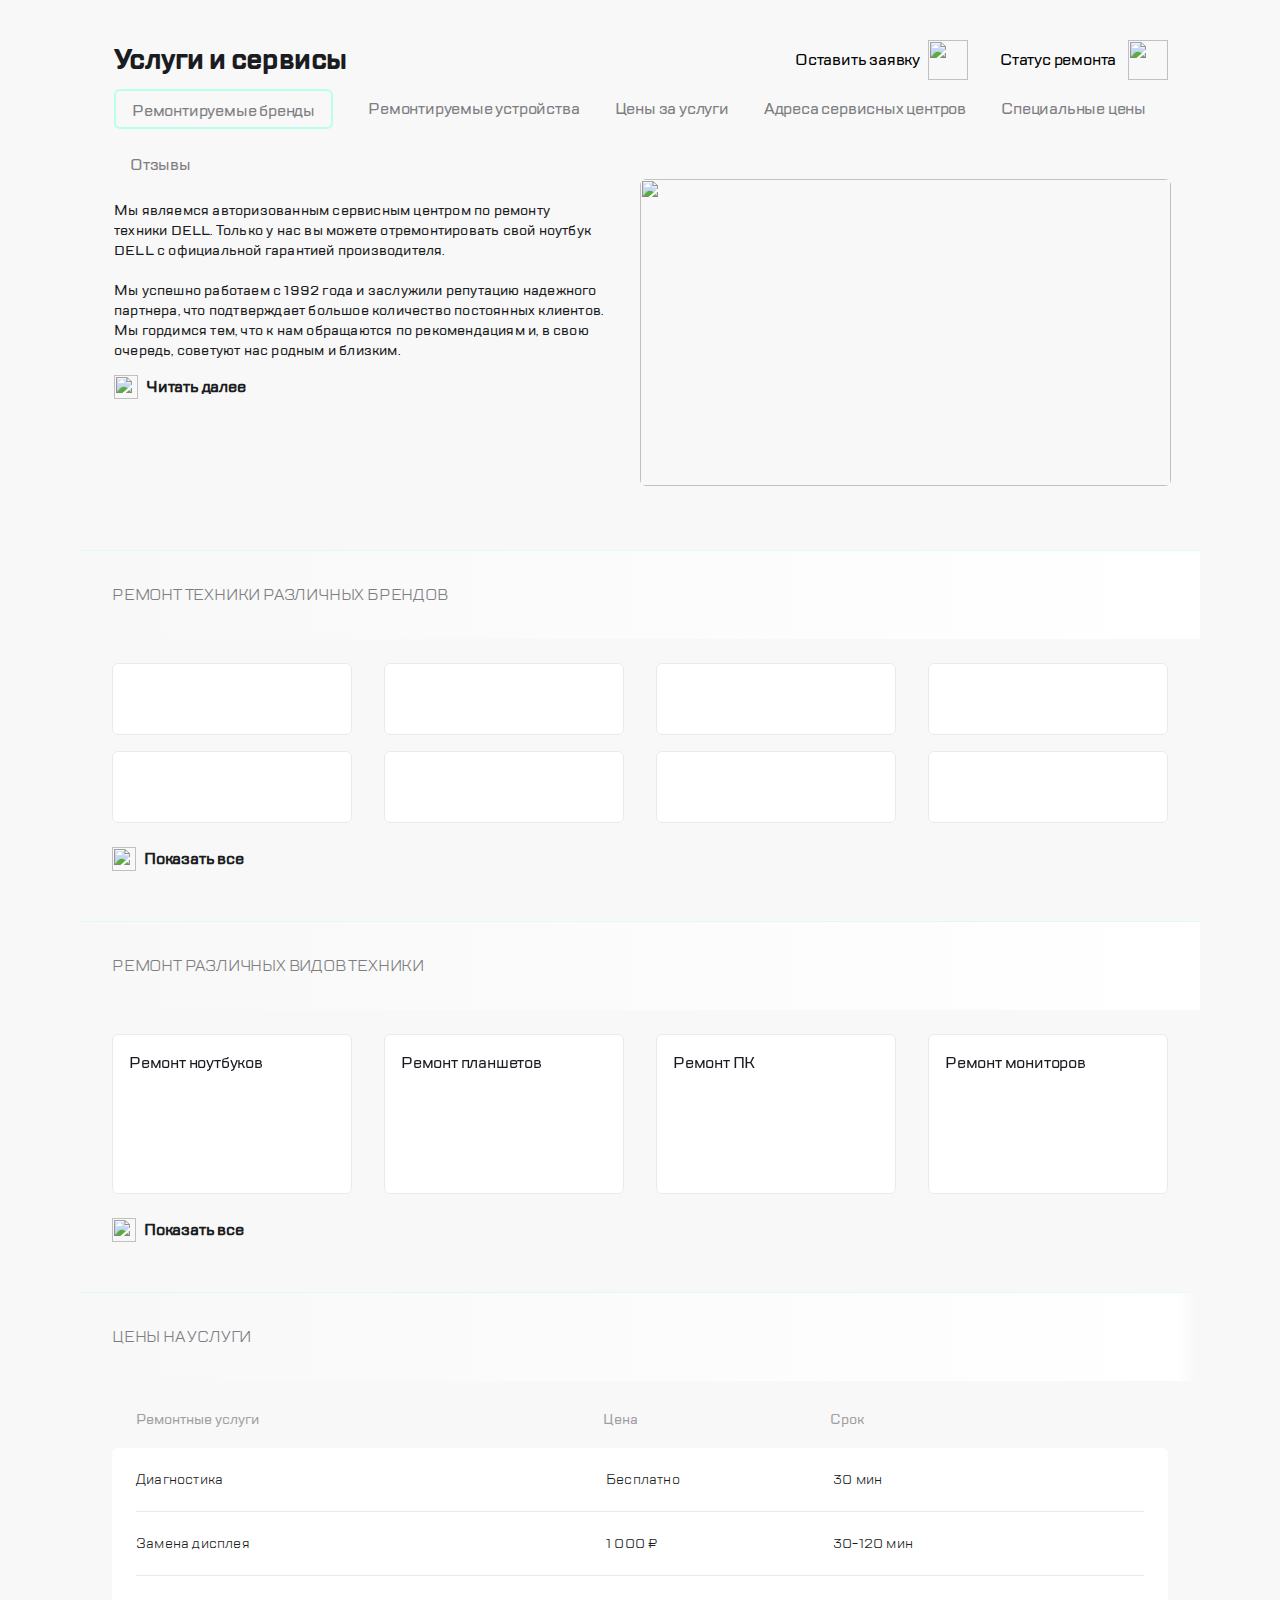
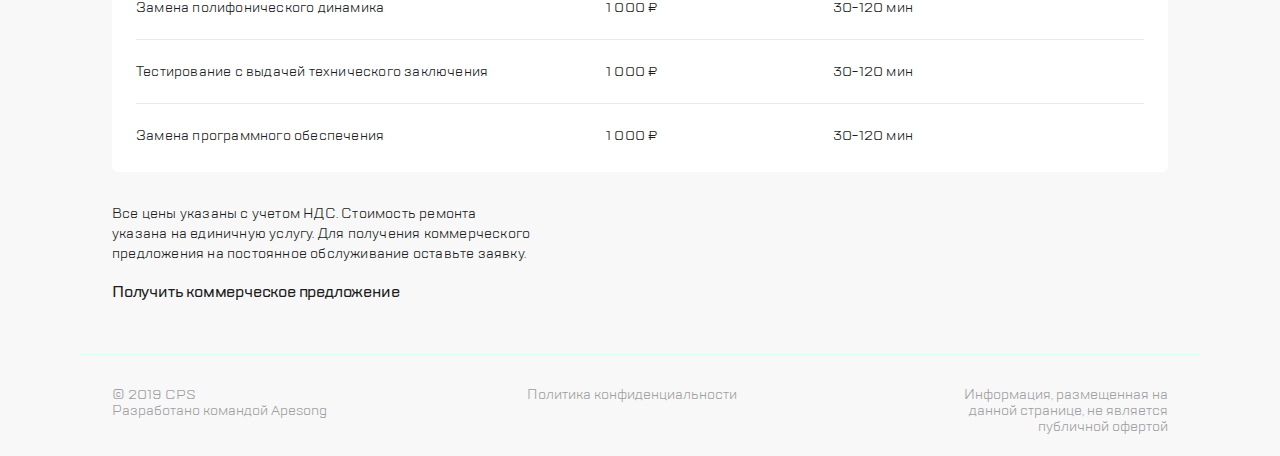
==== index.html @ 3046871a "Updates" ====
<!DOCTYPE html>
<html lang="en">
  <head>
    <meta charset="UTF-8">
    <meta name="viewport" content="width=device-width,user-scalable=no,initial-scale=1,maximum-scale=1,minimum-scale=1">
    <meta http-equiv="X-UA-Compatible" content="ie=edge">
    <link rel="stylesheet" href="https://cdn.jsdelivr.net/npm/swiper@9/swiper-bundle.min.css">
    <title>Webpack 4 Starter</title>
  <link href="style.css" rel="stylesheet"></head>
  <body>
    <div class="body__blur"></div>
    <header>
      <nav class="header__navigation">
        <div class="header__navigation-left">
          <img class="header__burger animation" src="../src/img/burger.svg" alt="" height="40" width="40">
          <img class="header__divider animation" src="../src/img/divider.svg" alt="" height="32" width="2">
          <img class="header__group animation" src="../src/img/group.svg" alt="" height="51" width="97">
        </div>
        <div class="header__navigation-right">
          <img class="header__phone animation" src="../src/img/phone.svg" alt="" height="40" width="40">
          <img class="header__chat animation" src="../src/img/chat.svg" alt="" height="40" width="40">
          <img class="header__contacts animation" src="../src/img/contacts.svg" alt="" height="40" width="40">
          <img class="header__divider animation" src="../src/img/divider.svg" alt="" height="32" width="2">
          <div class="header__application-button animation">
            <div class="header__application">Оставить заявку</div>
            <img class="header__repair animation" src="../src/img/repair.svg" alt="" height="40" width="40">
          </div>
          <div class="header__status-button animation">
            <div class="header__status">Статус ремонта</div>
            <img class="header__checkstatus animation" src="../src/img/checkstatus.svg" alt="" height="40" width="40">
          </div>
        </div>
      </nav>
    </header>
    <aside class="site-menu__left">
      <div class="site-menu__left-header">
        <img class="site-menu__left-cross animation" src="../src/img/cross.svg" alt="" height="40" width="40">
        <img class="site-menu__left-group animation" src="../src/img/group.svg" alt="" height="51" width="97">
        <img class="site-menu__left-search animation" src="../src/img/search.svg" alt="" height="40" width="40">
      </div>
      <img class="site-menu__left-highlight animation" src="../src/img/highlight.svg" alt="" height="40" width="4">
      <ul class="list">
        <li class="list__element animation">Ремонт техники</li>
        <li class="list__element animation">Услуги и сервисы</li>
        <li class="list__element animation">Корпоративным клиентам</li>
        <li class="list__element animation">Продавцам техники</li>
        <li class="list__element animation">Партнерам</li>
        <li class="list__element animation">Производителям</li>
        <li class="list__element animation">Наши сервисные центры</li>
        <li class="list__element animation">Контакты</li>
      </ul>
      <section class="site-footer__left">
        <div class="site-footer__left-bottoms">
          <img class="site-footer__left-phone animation" src="../src/img/phone.svg" alt="" height="40" width="40">
          <img class="site-footer__left-chat animation" src="../src/img/chat.svg" alt="" height="40" width="40">
          <img class="site-footer__left-contacts animation" src="../src/img/contacts.svg" alt="" height="40" width="40">
        </div>
        <p class="site-footer__left-mail animation">mail@cps.com</p>
        <p class="site-footer__left-number animation">8 800 890 8900</p>
        <div class="site-footer__left-language">
          <p class="site-footer__left-language-ru animation">RU</p>
          <p class="site-footer__left-language-en animation">EN</p>
          <p class="site-footer__left-language-ch animation">CH</p>
        </div>
      </section>
    </aside>
    <aside class="feedback-menu">
      <img class="feedback-menu__cross animation" src="../src/img/cross.svg" alt="" height="40" width="40">
      <div class="feedback-menu-title">Обратная связь</div>
      <img class="feedback-menu__highlight animation" src="../src/img/highlight.svg" alt="" height="40" width="4">
      <div class="feedback-menu__field">
        <div class="field__text">Имя</div>
      </div>
      <div class="feedback-menu__field">
        <div class="field__text">Телефон</div>
      </div>
      <div class="feedback-menu__field">
        <div class="field__text">Электронная почта</div>
      </div>
      <div class="feedback-menu__field field__text-message">
        <div class="field__text">Сообщение</div>
      </div>
      <div class="feedback-menu-content">Нажимая “отправить”, вы даете согласие на
        <span>обработку персональных данных</span> и соглашаетесь с нашей
        <span>политикой конфиденциальности</span></div>
      <div class="feedback-menu__send"><img class="feedback-menu__buttom animation" src="../src/img/send.svg" alt="">
      </div>
    </aside>
    <aside class="call-menu">
      <img class="call-menu__cross animation" src="../src/img/cross.svg" alt="" height="40" width="40">
      <div class="call-menu-title">Заказать звонок</div>
      <img class="call-menu__highlight animation" src="../src/img/highlight.svg" alt="" height="40" width="4">
      <div class="call-menu__field">
        <div class="call__text">Телефон</div>
      </div>
      <div class="call-menu-content">Нажимая “отправить”, вы даете согласие на
        <span>обработку персональных данных</span> и соглашаетесь с нашей
        <span>политикой конфиденциальности</span></div>
      <div class="call-menu__send"><img class="call-menu__buttom animation" src="../src/img/send.svg" alt="">
      </div>
    </aside>
    <main class="main">
      <div class="main__divider"></div>
      <section class="main__title-container">
        <img class="main__highlight" src="../src/img/highlight.svg" alt="" height="40" width="4">
        <h1 class="main__title-text animation"> Услуги и сервисы </h1>
      </section>
      <nav class="main__navigation">
        <div class="navigation__element animation">Ремонтируемые бренды</div>
        <div class="navigation__element animation">Ремонтируемые устройства</div>
        <div class="navigation__element animation">Цены за услуги</div>
        <div class="navigation__element animation">Адреса сервисных центров</div>
        <div class="navigation__element animation">Специальные цены</div>
        <div class="navigation__element animation">Отзывы</div>
        <div class="navigation__element-gradient"></div>
      </nav>
      <section class="main__content">
        <p class="main__content-text">Мы являемся авторизованным сервисным центром по ремонту техники DELL.
          Только у нас вы можете отремонтировать свой ноутбук DELL с официальной
          гарантией производителя.
        </p>
        <p class="main__content-text">Мы успешно работаем с 1992 года и заслужили репутацию надежного
          партнера, что подтверждает большое количество постоянных клиентов. Мы
          гордимся тем, что к нам обращаются по рекомендациям и, в свою очередь,
          советуют нас родным и близким.
        </p>
      </section>
      <div class="main__content-button animation">
        <img class="button__image" src="../src/img/expand.svg" alt="" height="24" width="24">
        <div class="button__text">Читать далее</div>
      </div>

      <img class="main__image" src="../src/img/logo.jpg" alt="" width="320" height="176">
      <div class="main__divider-brand"></div>
      <div class="main__brand-text">РЕМОНТ ТЕХНИКИ РАЗЛИЧНЫХ БРЕНДОВ</div>
      <div class="swiper-brand swiper">
        <div class="main__brand-card swiper-wrapper">
          <div class="brand__card swiper-slide">
            <img class="brand__card-logo" src="../src/img/lenovo.svg" alt="">
            <img class="brand__card-go" src="../src/img/go.svg" alt="">
          </div>
          <div class="brand__card swiper-slide">
            <img class="brand__card-logo" src="../src/img/samsung.svg" alt="">
            <img class="brand__card-go" src="../src/img/go.svg" alt="">
          </div>
          <div class="brand__card swiper-slide">
            <img class="brand__card-logo" src="../src/img/apple.svg" alt="">
            <img class="brand__card-go" src="../src/img/go.svg" alt="">
          </div>
          <div class="brand__card swiper-slide">
            <img class="brand__card-logo" src="../src/img/sonic.svg" alt="">
            <img class="brand__card-go" src="../src/img/go.svg" alt="">
          </div>
          <div class="brand__card swiper-slide">
            <img class="brand__card-logo" src="../src/img/bosch.svg" alt="">
            <img class="brand__card-go" src="../src/img/go.svg" alt="">
          </div>
          <div class="brand__card swiper-slide">
            <img class="brand__card-logo" src="../src/img/hp.svg" alt="">
            <img class="brand__card-go" src="../src/img/go.svg" alt="">
          </div>
          <div class="brand-card__block">
            <div class="brand__card">
              <img class="brand__card-logo" src="../src/img/acer.svg" alt="">
              <img class="brand__card-go" src="../src/img/go.svg" alt="">
            </div>
            <div class="brand__card">
              <img class="brand__card-logo" src="../src/img/sony.svg" alt="">
              <img class="brand__card-go" src="../src/img/go.svg" alt="">
            </div>
          </div>
        </div>
        <div class="swiper-pagination"></div>
        <div class="brand__card-gradient"></div>
      </div>
      <div class="brand__content-button animation">
        <img class="brand-card__image" src="../src/img/expand.svg" alt="" height="24" width="24">
        <div class="brand-card__text">Показать все</div>
      </div>
      <div class="main__divider-technique"></div>
      <div class="main__technique-text">РЕМОНТ РАЗЛИЧНЫХ ВИДОВ ТЕХНИКИ</div>
      <div class="tech-swiper">
        <div class="main__technique-card swiper-wrapper">
          <div class="technique__card swiper-slide">
            <div class="technique__card-name">Ремонт ноутбуков</div>
            <img class="technique__card-go" src="../src/img/go.svg" alt="">
          </div>
          <div class="technique__card swiper-slide">
            <div class="technique__card-name">Ремонт планшетов</div>
            <img class="technique__card-go" src="../src/img/go.svg" alt="">
          </div>
          <div class="technique__card swiper-slide">
            <div class="technique__card-name">Ремонт ПК</div>
            <img class="technique__card-go" src="../src/img/go.svg" alt="">
          </div>
          <div class="technique__card technique-card__block swiper-slide">
            <div class="technique__card-name">Ремонт мониторов</div>
            <img class="technique__card-go" src="../src/img/go.svg" alt="">
          </div>
        </div>
        <div class="swiper-pagination"></div>
        <div class="technique__card-gradient"></div>
      </div>
      <div class="technique__content-button animation">
        <img class="technique-card__image" src="../src/img/expand.svg" alt="" height="24" width="24">
        <div class="technique-card__text">Показать все</div>
      </div>
      <div class="main__divider-price"></div>
      <div class="main__price-text">ЦЕНЫ НА УСЛУГИ</div>
      <div class="price-swiper">
        <div class="main__price-swiper swiper-wrapper">
          <div class="main__price-card swiper-slide">
            <div class="price__card-title">Ремонтные услуги</div>
            <div class="price__card-text">Диагностика</div>
            <div class="price__card-title">Цена</div>
            <div class="price__card-text">Бесплатно</div>
            <div class="price__card-title">Срок</div>
            <div class="price__card-text">30 мин</div>
            <img class="price__card-order animation" src="../src/img/order.svg" alt="">
          </div>
          <div class="main__price-card swiper-slide">
            <div class="price__card-title">Ремонтные услуги</div>
            <div class="price__card-text">Замена дисплея</div>
            <div class="price__card-title">Цена</div>
            <div class="price__card-text">1 000 ₽</div>
            <div class="price__card-title">Срок</div>
            <div class="price__card-text">30-120 мин</div>
            <img class="price__card-order animation" src="../src/img/order.svg" alt="">
          </div>
          <div class="main__price-card swiper-slide">
            <div class="price__card-title">Ремонтные услуги</div>
            <div class="price__card-text">Замена полифонического динамика</div>
            <div class="price__card-title">Цена</div>
            <div class="price__card-text">Бесплатно</div>
            <div class="price__card-title">Срок</div>
            <div class="price__card-text">30 мин</div>
            <img class="price__card-order animation" src="../src/img/order.svg" alt="">
          </div>
          <div class="main__price-card swiper-slide">
            <div class="price__card-title">Ремонтные услуги</div>
            <div class="price__card-text">Тестирование с выдачей технического заключения</div>
            <div class="price__card-title">Цена</div>
            <div class="price__card-text">Бесплатно</div>
            <div class="price__card-title">Срок</div>
            <div class="price__card-text">30 мин</div>
            <img class="price__card-order animation" src="../src/img/order.svg" alt="">
          </div>
          <div class="main__price-card swiper-slide">
            <div class="price__card-title">Ремонтные услуги</div>
            <div class="price__card-text">Замена программного обеспечения</div>
            <div class="price__card-title">Цена</div>
            <div class="price__card-text">Бесплатно</div>
            <div class="price__card-title">Срок</div>
            <div class="price__card-text">30 мин</div>
            <img class="price__card-order animation" src="../src/img/order.svg" alt="">
          </div>
        </div>
        <div class="swiper-pagination"></div>
        <div class="main__price-gradient"></div>
      </div>
      <div class="main__price">
        <div class="price__title">
          <div class="price__title-content">Ремонтные услуги</div>
          <div class="price__title-content">Цена</div>
          <div class="price__title-content">Срок</div>
        </div>
        <div class="price__list">
          <div class="price__list-content">
            <div class="price__list-text">Диагностика</div>
            <div class="price__list-text">Бесплатно</div>
            <div class="price__list-text">30 мин</div>
            <img class="price__list-order animation" src="../src/img/order.svg" alt="">
          </div>
          <div class="price__list-content">
            <div class="price__list-text">Замена дисплея</div>
            <div class="price__list-text">1 000 ₽</div>
            <div class="price__list-text">30-120 мин</div>
            <img class="price__list-order animation" src="../src/img/order.svg" alt="">
          </div>
          <div class="price__list-content">
            <div class="price__list-text">Замена полифонического динамика</div>
            <div class="price__list-text">1 000 ₽</div>
            <div class="price__list-text">30-120 мин</div>
            <img class="price__list-order animation" src="../src/img/order.svg" alt="">
          </div>
          <div class="price__list-content">
            <div class="price__list-text">Тестирование с выдачей технического заключения</div>
            <div class="price__list-text">1 000 ₽</div>
            <div class="price__list-text">30-120 мин</div>
            <img class="price__list-order animation" src="../src/img/order.svg" alt="">
          </div>
          <div class="price__list-content">
            <div class="price__list-text">Замена программного обеспечения</div>
            <div class="price__list-text">1 000 ₽</div>
            <div class="price__list-text">30-120 мин</div>
            <img class="price__list-order animation" src="../src/img/order.svg" alt="">
          </div>
        </div>
      </div>
      <p class="main__comment">Все цены указаны с учетом НДС. Стоимость ремонта указана на единичную
        услугу. Для получения коммерческого предложения на постоянное
        обслуживание оставьте заявку.
      </p>
      <div class="main__offer animation">
        <div class="main__offer-text">Получить коммерческое предложение<img class="main__offer-icon" src="../src/img/more.svg" alt=""></div>
      </div>
      <div class="footer__divider"></div>
      <div class="footer">
        <div class="footer__content">© 2019 CPS<br>
          Разработано командой Apesong</div>
        <div class="footer__content">Политика конфиденциальности</div>
        <div class="footer__content">Информация, размещенная на данной странице, не является публичной
          офертой</div>
      </div>
    </main>
  <script type="text/javascript" src="./js/bundle.js"></script></body>
</html>
---- style.css ----
@font-face {
  font-family: 'TT Lakes-Bold';
  src: url(./fonts/TTLakes-Bold.woff); }

@font-face {
  font-family: 'TT Lakes-Medium';
  src: url(./fonts/TTLakes-Medium.woff); }

@font-face {
  font-family: 'TT Lakes-Regular';
  src: url(./fonts/TTLakes-Regular.woff); }

*,
*::before,
*::after {
  box-sizing: border-box; }

ul[class],
ol[class] {
  padding: 0; }

body,
h1,
h2,
h3,
h4,
p,
ul[class],
ol[class],
li,
figure,
figcaption,
blockquote,
dl,
dd {
  margin: 0; }

body {
  width: 100%;
  max-width: 1440px;
  overflow-x: hidden; }

.body__blur {
  width: 100%;
  height: 100%;
  opacity: 0.96;
  background: #ffffff;
  mix-blend-mode: normal;
  z-index: 2;
  position: fixed;
  top: 0;
  left: 0;
  right: 0;
  bottom: 0;
  visibility: hidden; }

.animation {
  transition: 1s; }

.animation:hover {
  opacity: 0.6;
  cursor: pointer; }

.header__navigation {
  display: flex;
  align-items: center;
  justify-content: space-between;
  width: 100%;
  height: 88px;
  background-color: #ffffff; }

.header__navigation-left {
  display: flex;
  align-items: center; }

.header__navigation-right {
  display: flex;
  align-items: center; }

.header__burger {
  margin-left: 16px;
  margin-right: 16.73px; }

.header__divider:nth-child(2),
.header__phone,
.header__chat,
.header__contacts,
.header__application,
.header__status {
  display: none; }

.header__group {
  margin-right: 16.73px; }

.header__divider {
  margin-right: 20px; }

.header__repair {
  margin-right: 16px; }

.header__checkstatus {
  margin-right: 16px; }

.main {
  width: 100%;
  height: 100%;
  background-color: #f8f8f8;
  position: relative; }

.main__divider {
  height: 1px;
  width: 100%;
  background-color: #d9fff5;
  margin-bottom: 24px; }

.main__title-container {
  width: 304px;
  height: 40px;
  display: flex;
  justify-content: flex-start;
  align-items: center;
  margin-bottom: 24px; }

.main__highlight {
  margin-right: 12px; }

.main__title-text {
  width: 288px;
  height: 40px;
  font-family: 'TT Lakes-Bold', sans-serif;
  font-size: 28px;
  line-height: 40px;
  letter-spacing: -0.6px;
  color: #1b1c21;
  white-space: nowrap; }

.main__navigation {
  display: flex;
  overflow: hidden;
  align-items: center;
  padding-left: 16px; }

.navigation__element {
  background-color: #f8f8f8;
  white-space: nowrap;
  font-family: 'TT Lakes-Medium', sans-serif;
  font-size: 16px;
  line-height: 24px;
  letter-spacing: -0.2px;
  color: #7e7e82;
  margin-bottom: 24px;
  margin-right: 20px; }

.navigation__element:first-child {
  height: 40px;
  border: 2px solid #b8ffec;
  border-radius: 6px;
  padding: 8px 16px; }

.navigation__element-gradient {
  width: 24px;
  height: 40px;
  position: absolute;
  right: 0;
  background: linear-gradient(270deg, #f8f8f8 16.84%, rgba(248, 248, 248, 0.0001) 100%); }

.main__content {
  height: 90px;
  margin-left: 16px;
  margin-right: 16px;
  font-family: 'TT Lakes-Medium', sans-serif;
  font-size: 14px;
  line-height: 18px;
  letter-spacing: 0.2px;
  color: #1b1c21;
  margin-bottom: 16px;
  overflow: hidden; }

.main__content-more {
  height: auto; }

.main__content-text:first-child {
  margin-bottom: 20px; }

.main__content-button {
  display: flex;
  width: 132px;
  height: 24px;
  margin-left: 16px;
  margin-bottom: 16px; }

.button__image {
  margin-right: 8px; }

.button__text {
  width: 100px;
  height: 24px;
  font-family: 'TT Lakes-Medium', sans-serif;
  font-weight: 600;
  font-size: 16px;
  line-height: 24px;
  letter-spacing: -0.2px;
  color: #1b1c21;
  white-space: nowrap; }

.main__image {
  position: absolute; }

.main__comment {
  font-family: 'TT Lakes-Regular', sans-serif;
  font-size: 14px;
  line-height: 20px;
  letter-spacing: 0.2px;
  color: #1b1c21;
  margin: 0 16px 0 16px;
  padding-bottom: 16px; }

.main__offer {
  margin: 0 112px 40px 16px; }

.main__offer-text {
  font-family: 'TT Lakes-Medium', sans-serif;
  font-size: 16px;
  line-height: 24px;
  letter-spacing: -0.2px;
  color: #1b1c21; }

.main__offer-icon {
  position: absolute; }

.footer__divider {
  height: 1px;
  width: 100%;
  background: #d9fff5;
  margin-bottom: 16px; }

.footer__content {
  font-family: 'TT Lakes-Regular', sans-serif;
  font-size: 14px;
  line-height: 16px;
  text-align: center;
  color: #7e7e82;
  mix-blend-mode: normal;
  opacity: 0.72;
  margin-bottom: 16px; }

@media (min-width: 768px) {
  .header__burger {
    margin-left: 24px;
    margin-right: 20px; }
  .header__divider:nth-child(2) {
    display: block;
    margin-right: 20.73px; }
  .header__group {
    margin-right: 250.73px; }
  .header__phone,
  .header__chat {
    display: block;
    margin-right: 16px; }
  .header__contacts {
    display: block;
    margin-right: 20px; }
  .header__checkstatus {
    margin-right: 24px; }
  .main__highlight {
    margin-right: 20px; }
  .main__navigation {
    padding-left: 24px; }
  .navigation__element:nth-child(6) {
    padding-left: 16 px; }
  .main__content {
    height: 160px;
    margin: 0 420px 10px 24px;
    line-height: 20px; }
  .main__content-more {
    height: auto; }
  .main__content-button {
    margin-left: 25px;
    margin-bottom: 54px; }
  .main__image {
    width: 360px;
    height: 208px;
    right: 24px;
    top: 142px; }
  .main__comment {
    width: 421px;
    height: 60px;
    margin-left: 24px;
    margin-bottom: 16px; }
  .main__offer {
    margin-left: 24px;
    margin-bottom: 47px; }
  .footer__divider {
    margin-bottom: 32px; }
  .footer {
    display: flex;
    justify-content: space-between;
    padding: 0 24px 25px 24px; }
  .footer__content {
    margin-bottom: 0; }
  .footer__content:first-child {
    text-align: start; }
  .footer__content:last-child {
    text-align: end;
    width: 231px; } }

@media (min-width: 1120px) {
  body {
    width: 1120px;
    background-color: #f8f8f8;
    margin: 0 auto; }
  .header__navigation {
    width: 405px;
    height: 40px;
    margin: 40px 0 9px auto;
    background-color: #f8f8f8; }
  .header__navigation-left {
    display: none; }
  .header__navigation-right {
    justify-content: flex-end;
    height: 40px; }
  .header__phone,
  .header__chat,
  .header__contacts,
  .header__divider {
    display: none; }
  .header__application-button {
    display: flex;
    align-items: center; }
  .header__application {
    width: 125px;
    height: 24px;
    white-space: nowrap;
    font-family: 'TT Lakes-Medium', sans-serif;
    font-size: 16px;
    line-height: 24px;
    letter-spacing: -0.2px;
    margin-right: 8px;
    display: block; }
  .header__repair {
    margin-right: 32px; }
  .header__status-button {
    display: flex;
    align-items: center; }
  .header__status {
    display: block;
    width: 119px;
    height: 24px;
    white-space: nowrap;
    font-family: 'TT Lakes-Medium', sans-serif;
    font-size: 16px;
    line-height: 24px;
    letter-spacing: -0.2px;
    margin-right: 9px; }
  .header__checkstatus {
    margin-right: 32px; }
  .main__title-container {
    position: absolute;
    top: -70px; }
  .main__highlight {
    margin-top: 42px;
    margin-right: 30px; }
  .main__title-text {
    margin-top: 42px;
    margin-right: 450px; }
  .main {
    width: 100%;
    height: 450px; }
  .main__divider {
    display: none; }
  .navigation__element-gradient {
    display: none; }
  .main__navigation {
    flex-wrap: wrap;
    justify-content: space-between;
    padding-left: 34px;
    padding-right: 34px; }
  .navigation__element:nth-child(6) {
    margin-left: 16px; }
  .main__content {
    width: 490px;
    height: 160px;
    margin-bottom: 14px;
    margin-left: 34px; }
  .main__content-button {
    margin-left: 34px;
    margin-bottom: 151px; }
  .main__image {
    width: 531.35px;
    height: 307px;
    border-radius: 6px;
    left: 560px;
    top: 90px; }
  .main__comment {
    width: 421px;
    height: 60px; } }

.site-menu__left {
  visibility: hidden;
  width: 320px;
  height: 100%;
  background-color: #ffffff;
  z-index: 3;
  position: fixed;
  left: 0;
  top: 0; }

.site-menu__left-open {
  visibility: visible; }

.site-menu__left-header {
  display: flex;
  align-items: center;
  margin-top: 19px;
  margin-bottom: 26px; }

.site-menu__left-cross {
  margin-left: 24px;
  margin-right: 17px; }

.site-menu__left-search {
  margin-right: 24px;
  margin-left: auto; }

.list__element:first-child {
  color: #7e7e82; }

.list__element {
  margin-left: 24px;
  list-style-type: none;
  font-family: 'TT Lakes-Medium', sans-serif;
  font-size: 16px;
  line-height: 24px;
  letter-spacing: -0.2px;
  margin-bottom: 24px;
  color: #1b1c21; }

.site-menu__left-highlight {
  position: absolute;
  top: 85px;
  bottom: auto; }

.site-footer__left {
  bottom: 32px; }

.site-footer__left-bottoms {
  display: flex;
  margin-bottom: 16px; }

.site-footer__left-phone,
.site-footer__left-chat,
.site-footer__left-contacts {
  margin-left: 24px; }

.site-footer__left-mail {
  font-family: 'TT Lakes-Regular', sans-serif;
  font-size: 16px;
  line-height: 24px;
  color: #1b1c21;
  letter-spacing: -0.2px;
  margin-left: 24px;
  margin-bottom: 12px; }

.site-footer__left-number {
  font-family: 'TT Lakes-Bold', sans-serif;
  font-size: 24px;
  line-height: 32px;
  letter-spacing: -0.6px;
  color: #1b1c21;
  margin-left: 24px;
  margin-bottom: 40px; }

.site-footer__left-language {
  display: flex;
  font-size: 16px;
  font-family: 'TT Lakes-Regular', sans-serif;
  line-height: 24px;
  letter-spacing: -0.2px;
  color: #1b1c21;
  margin-left: 24px; }

.site-footer__left-language-ru {
  color: #7e7e82;
  margin-right: 7px; }

.site-footer__left-language-en {
  margin-right: 7px; }

@media (min-width: 768px) {
  .list__element {
    margin-bottom: 32px; }
  .list__element:last-child {
    margin-bottom: 268px; }
  .site-menu__left-highlight {
    top: 107px; } }

@media (min-width: 1440px) {
  .site-menu__left {
    visibility: visible; }
  .list__element:last-child {
    margin-bottom: 241px; }
  body {
    margin-right: 0;
    margin-left: auto; }
  .site-menu__left-header {
    margin-top: 30px;
    margin-bottom: 37px; }
  .site-menu__left-cross {
    display: none; }
  .site-menu__left-group {
    margin-left: 22px; }
  .site-menu__left-search {
    margin-right: 29px; } }

.main__divider-brand {
  height: 1px;
  width: 100%;
  background: #d9fff5;
  margin-top: 216px; }

.main__brand-text,
.main__technique-text,
.main__price-text {
  width: 100%;
  padding: 16px;
  background: linear-gradient(to right, #f8f8f8 0%, #ffffff 98.61%);
  font-family: 'TT Lakes-Regular', sans-serif;
  font-size: 16px;
  line-height: 24px;
  letter-spacing: -0.2px;
  color: #7e7e82; }

.main__brand-card {
  display: flex;
  width: 100%;
  padding: 0 16px 0 16px; }

.brand__card {
  display: flex;
  align-items: center;
  margin: 16px 16px 16px 0;
  width: 240px;
  height: 72px;
  padding: 16px;
  background: #ffffff;
  border: 1px solid #eaeaea;
  border-radius: 6px;
  justify-content: space-between;
  flex-shrink: 0; }

.brand-card__block {
  display: flex;
  align-items: center; }

.brand__card-gradient {
  width: 24px;
  height: 100px;
  position: absolute;
  top: 0;
  right: 0;
  background: linear-gradient(270deg, #f8f8f8 16.84%, rgba(248, 248, 248, 0.0001) 100%);
  z-index: 1; }

.brand-card__image {
  margin-right: 8px; }

.brand-card__text {
  width: 100px;
  height: 24px;
  font-family: 'TT Lakes-Medium', sans-serif;
  font-weight: 600;
  font-size: 16px;
  line-height: 24px;
  letter-spacing: -0.2px;
  color: #1b1c21;
  white-space: nowrap; }

.brand__content-button,
.technique__content-button {
  display: none; }

.main__divider-technique {
  height: 1px;
  width: 100%;
  background: #d9fff5; }

.main__technique-card {
  display: flex;
  width: 100%;
  padding-left: 16px; }

.tech-swiper {
  overflow: hidden; }

.technique__card {
  width: 240px;
  height: 160px;
  background: #ffffff;
  border: 1px solid #eaeaea;
  border-radius: 6px;
  margin: 16px 16px 16px 0;
  padding: 16px; }

.technique__card-name {
  font-family: 'TT Lakes-Medium', sans-serif;
  font-size: 16px;
  line-height: 24px;
  letter-spacing: -0.2px;
  color: #1b1c21; }

.technique__card-go {
  margin: 64px 16px 16px 168px; }

.technique__card-gradient {
  width: 24px;
  height: 190px;
  position: absolute;
  top: 767px;
  right: 0;
  background: linear-gradient(270deg, #f8f8f8 16.84%, rgba(248, 248, 248, 0.0001) 100%);
  z-index: 1; }

.technique-card__image {
  margin-right: 8px; }

.technique-card__text {
  width: 100px;
  height: 24px;
  font-family: 'TT Lakes-Medium', sans-serif;
  font-weight: 600;
  font-size: 16px;
  line-height: 24px;
  letter-spacing: -0.2px;
  color: #1b1c21;
  white-space: nowrap; }

.main__divider-price {
  height: 1px;
  width: 100%;
  background: #d9fff5; }

.price-swiper {
  overflow: hidden; }

.main__price-swiper {
  display: flex;
  padding-left: 8px; }

.main__price-card {
  width: 260px;
  height: 200px;
  background: #ffffff;
  border-radius: 6px;
  margin: 16px 16px 16px 0;
  padding: 16px;
  position: relative;
  flex-shrink: 0; }

.price__card-order {
  position: absolute;
  right: 16px;
  bottom: 16px; }

.main__price-gradient {
  width: 24px;
  height: 230px;
  position: absolute;
  top: 1070px;
  right: 0;
  background: linear-gradient(270deg, #f8f8f8 16.84%, rgba(248, 248, 248, 0.0001) 100%);
  z-index: 1; }

.price__card-title,
.price__title-content {
  font-family: 'TT Lakes-Medium', sans-serif;
  font-size: 14px;
  line-height: 16px;
  color: #7e7e82;
  mix-blend-mode: normal;
  opacity: 0.72;
  margin-bottom: 4px; }

.price__card-text,
.price__list-text {
  font-family: 'TT Lakes-Regular', sans-serif;
  font-size: 14px;
  line-height: 18px;
  letter-spacing: 0.2px;
  color: #1b1c21;
  margin-bottom: 16px; }

.main__price {
  display: none; }

@media (min-width: 768px) {
  .main__divider-brand {
    margin-top: 46px; }
  .main__brand-text,
  .main__technique-text,
  .main__price-text {
    padding-left: 24px; }
  .main__brand-card {
    padding: 24px 0 0 24px;
    flex-wrap: wrap; }
  .brand__card {
    width: 224px;
    margin: 0 24px 16px 0; }
  .brand-card__block {
    display: none; }
  .brand__card-more {
    display: flex; }
  .brand__card-gradient {
    display: none; }
  .brand__content-button {
    display: flex;
    height: 24px;
    margin: 8px 0 32px 24px; }
  .main__technique-card {
    flex-wrap: wrap;
    padding: 24px 0 0 24px; }
  .technique__card {
    width: 224px;
    margin: 0 24px 24px 0; }
  .technique-card__block {
    display: none; }
  .technique-card__more {
    display: block; }
  .technique__content-button {
    display: flex;
    height: 24px;
    margin-left: 24px;
    margin-bottom: 32px; }
  .technique__card-go {
    margin-left: 152px; }
  .technique__card-gradient {
    display: none; }
  .main__price-swiper {
    display: none; }
  .main__price {
    display: block; }
  .price__title {
    display: flex;
    align-items: center;
    margin-top: 31px; }
  .price__title-content:first-child {
    margin-left: 40px;
    margin-right: 246px; }
  .price__title-content:nth-child(2) {
    margin-right: 61px; }
  .price__list {
    margin: 16px 24px 24px 24px;
    background: #ffffff;
    border-radius: 6px;
    height: 324px;
    padding: 0 16px 0 16px; }
  .price__list-content {
    display: flex;
    align-items: center;
    border-bottom: 1px solid #eaeaea;
    position: relative;
    height: 64px; }
  .price__list-text {
    position: absolute;
    margin: 0; }
  .price__list-text:nth-child(2) {
    left: 372px; }
  .price__list-text:nth-child(3) {
    left: 468px; }
  .price__list-order {
    position: absolute;
    right: 0; }
  .price__list-content:last-child {
    border: none; } }

@media (min-width: 1120px) {
  .main__brand-text,
  .main__technique-text,
  .main__price-text {
    padding: 32px; }
  .main__brand-card {
    padding-left: 32px;
    flex-wrap: wrap; }
  .brand__card {
    width: 240px;
    margin-right: 32px; }
  .brand-card__block {
    display: flex; }
  .brand__content-button,
  .technique__content-button {
    margin-left: 32px;
    margin-bottom: 50px; }
  .main__technique-card {
    padding: 24px 0 0 32px; }
  .technique__card {
    width: 240px;
    margin: 0 32px 24px 0; }
  .technique-card__block {
    display: block; }
  .technique__card-go {
    margin-left: 168px; }
  .price__title-content:first-child {
    margin-left: 56px;
    margin-right: 344px; }
  .price__title-content:nth-child(2) {
    margin-right: 192px; }
  .price__list {
    margin: 16px 32px 32px 32px;
    padding-left: 24px;
    padding-right: 24px; }
  .price__list-text:nth-child(2) {
    left: 470px; }
  .price__list-text:nth-child(3) {
    left: 697px; }
  .main__comment {
    margin-left: 32px; }
  .main__offer {
    margin-left: 32px;
    margin-bottom: 50px; }
  .footer {
    padding: 0 32px 21px 32px; } }

@media (min-width: 768px) {
  .swiper-container {
    flex-wrap: wrap;
    justify-content: center; } }

@media (min-width: 1440px) {
  .swiper-container {
    flex-wrap: wrap;
    justify-content: flex-start; } }

.swiper-pagination {
  position: relative;
  margin: 5px 0 24px 0; }

@media (min-width: 768px) {
  .swiper-pagination {
    display: none; } }

.swiper-pagination-bullet {
  background: gray;
  margin-left: 16px;
  width: 12px;
  height: 12px; }

.feedback-menu {
  visibility: hidden;
  width: 320px;
  height: 100%;
  background-color: #ffffff;
  position: fixed;
  right: 0;
  top: 0;
  z-index: 5; }

.feedback-menu__open {
  visibility: visible; }

.feedback-menu__cross {
  margin: 24px auto 40px 16px; }

.feedback-menu-title {
  font-family: 'TT Lakes-Bold', sans-serif;
  font-size: 24px;
  line-height: 32px;
  letter-spacing: -0.6px;
  color: #1b1c21;
  margin-left: 16px;
  margin-bottom: 24px; }

.feedback-menu__highlight {
  position: absolute;
  top: 100px; }

.feedback-menu__field {
  width: 288px;
  height: 48px;
  background: #ffffff;
  border: 1px solid #eaeaea;
  border-radius: 8px;
  margin: 0 16px 16px 16px;
  padding: 12px 16px; }

.field__text {
  font-family: 'TT Lakes-Medium', sans-serif;
  font-size: 16px;
  line-height: 24px;
  letter-spacing: -0.2px;
  color: #b5b6bc; }

.field__text-message {
  height: 118px; }

.feedback-menu-content {
  font-family: 'TT Lakes-Medium', sans-serif;
  font-size: 14px;
  line-height: 16px;
  color: #7e7e82;
  margin: 0 16px 19px 16px; }

aside > span {
  color: #ff3e79; }

.feedback-menu__send {
  position: relative;
  height: 32px; }

.feedback-menu__buttom {
  position: absolute;
  right: 16px; }

@media (min-width: 1440px) {
  .feedback-menu {
    width: 440px; }
  .feedback-menu-title {
    margin-left: 32px; }
  .feedback-menu__field {
    width: 376px;
    margin: 0 32px 16px 32px; }
  .feedback-menu-content {
    margin: 0 32px 23px 32px; } }

.call-menu {
  visibility: hidden;
  width: 320px;
  height: 100%;
  background-color: #ffffff;
  position: fixed;
  right: 0;
  top: 0;
  z-index: 5; }

.call-menu__open {
  visibility: visible; }

.call-menu__cross {
  margin: 24px auto 40px 16px; }

.call-menu-title {
  font-family: 'TT Lakes-Bold', sans-serif;
  font-size: 24px;
  line-height: 32px;
  letter-spacing: -0.6px;
  color: #1b1c21;
  margin-left: 16px;
  margin-bottom: 24px; }

.call-menu__highlight {
  position: absolute;
  top: 100px; }

.call-menu__field {
  width: 288px;
  height: 48px;
  background: #ffffff;
  border: 1px solid #eaeaea;
  border-radius: 8px;
  margin: 0 16px 16px 16px;
  padding: 12px 16px; }

.call__text {
  font-family: 'TT Lakes-Medium', sans-serif;
  font-size: 16px;
  line-height: 24px;
  letter-spacing: -0.2px;
  color: #b5b6bc; }

.call-menu-content {
  font-family: 'TT Lakes-Medium', sans-serif;
  font-size: 14px;
  line-height: 16px;
  color: #7e7e82;
  margin: 0 16px 18px 16px; }

aside > span {
  color: #ff3e79; }

.call-menu__send {
  position: relative;
  height: 32px; }

.call-menu__buttom {
  position: absolute;
  right: 16px; }

@media (min-width: 1440px) {
  .call-menu {
    width: 440px; }
  .call-menu-title {
    margin-left: 32px; }
  .call-menu__field {
    width: 376px;
    margin: 0 32px 16px 32px; }
  .call-menu-content {
    margin: 0 32px 16px 32px; } }


/*# sourceMappingURL=style.css.map*/
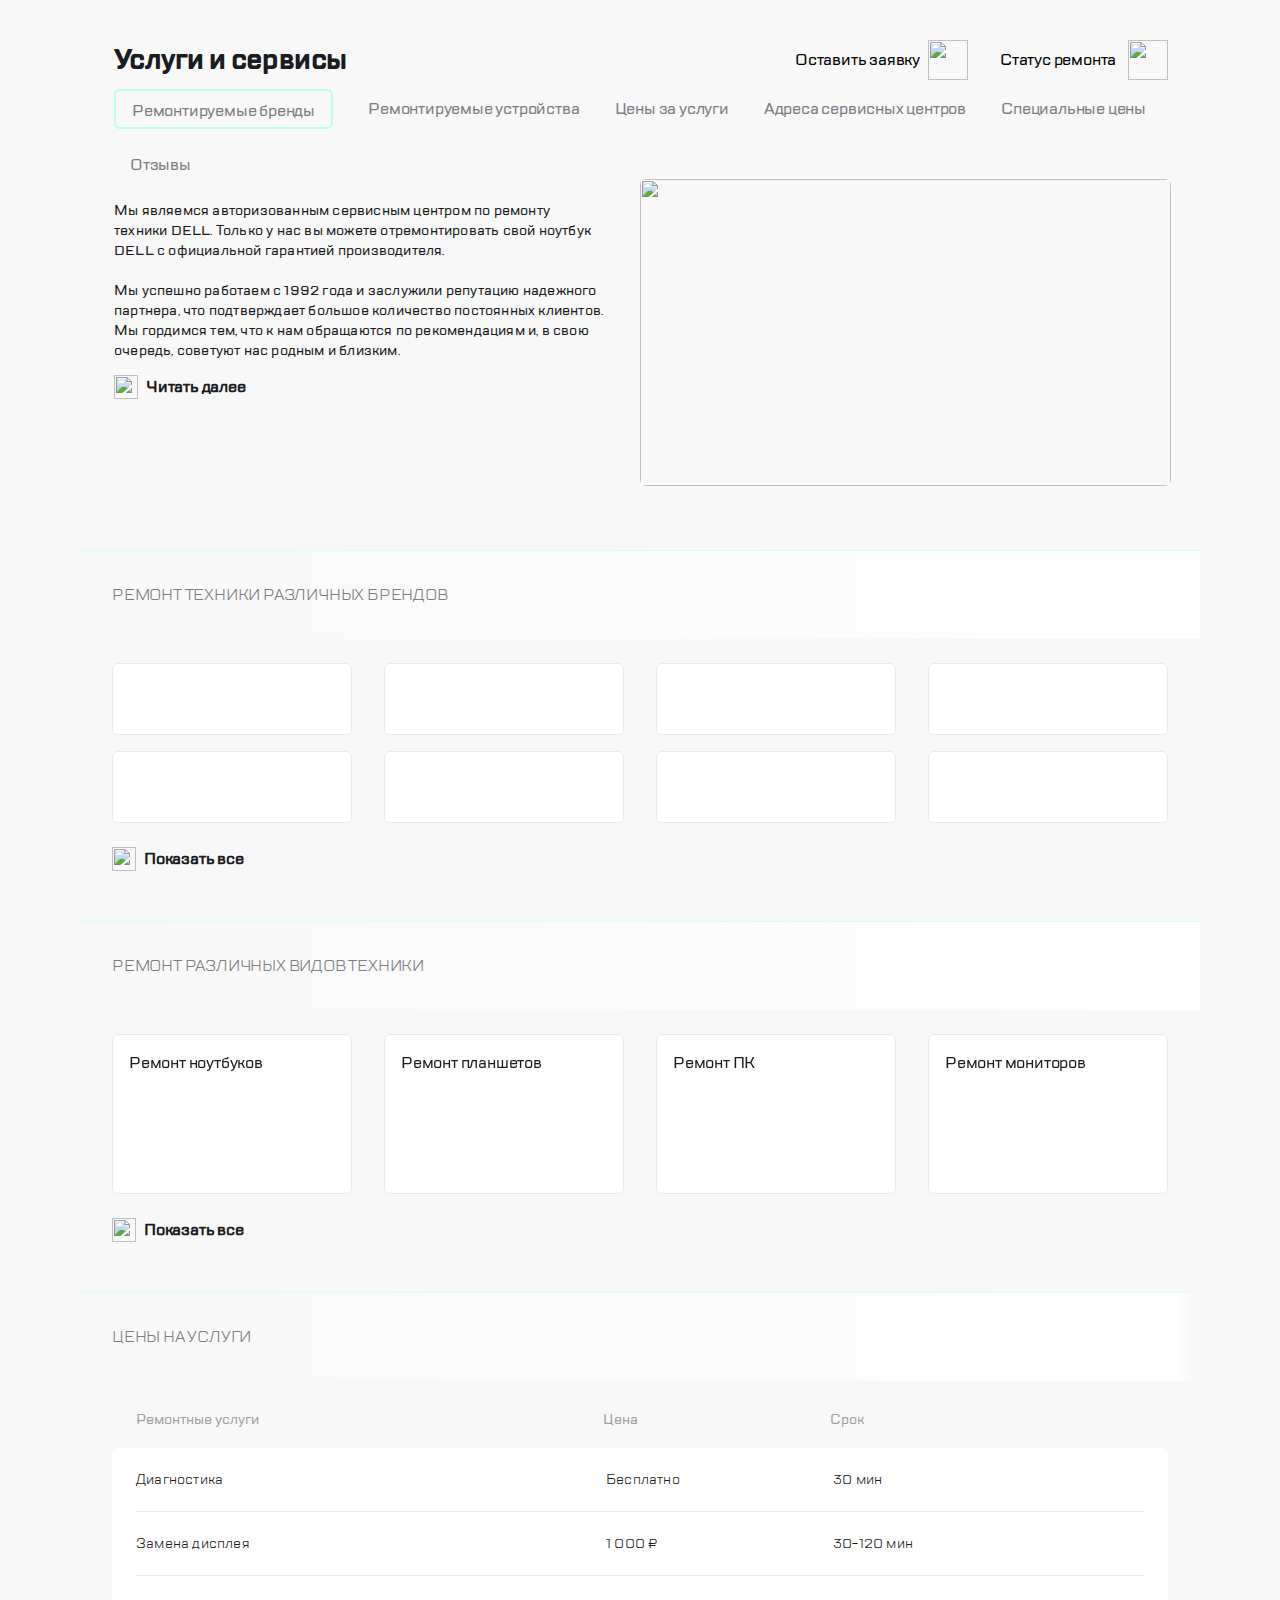
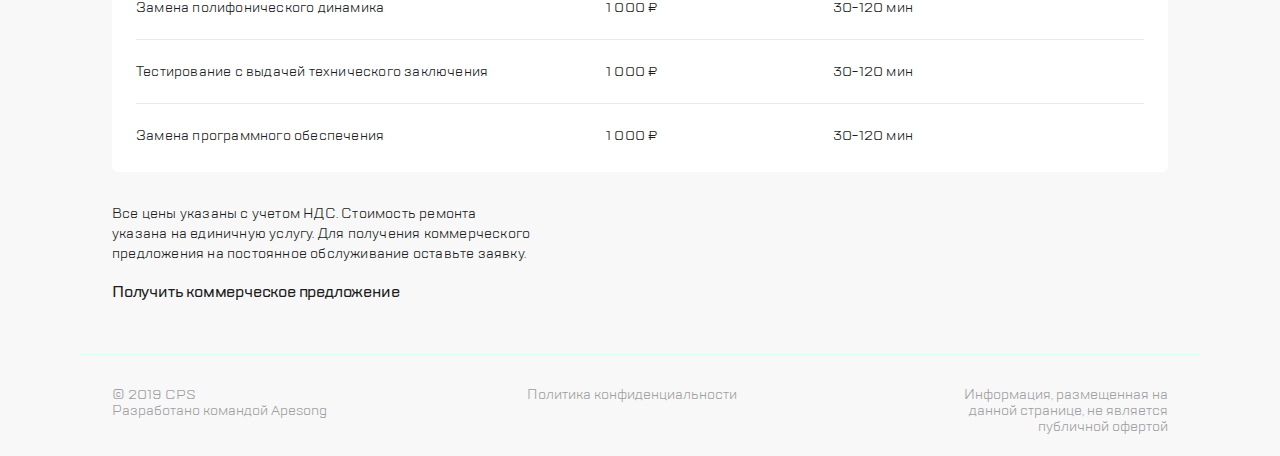
==== commit 6534d1f7: "Updates" ====
--- a/index.html
+++ b/index.html
@@ -12,7 +12,7 @@
     <header>
       <nav class="header__navigation">
         <div class="header__navigation-left">
-          <img class="header__burger animation" src="../src/img/burger.svg" alt="" height="40" width="40">
+          <img class="header__burger animation" src="./img/burger.svg" alt="" height="40" width="40">
           <img class="header__divider animation" src="../src/img/divider.svg" alt="" height="32" width="2">
           <img class="header__group animation" src="../src/img/group.svg" alt="" height="51" width="97">
         </div>
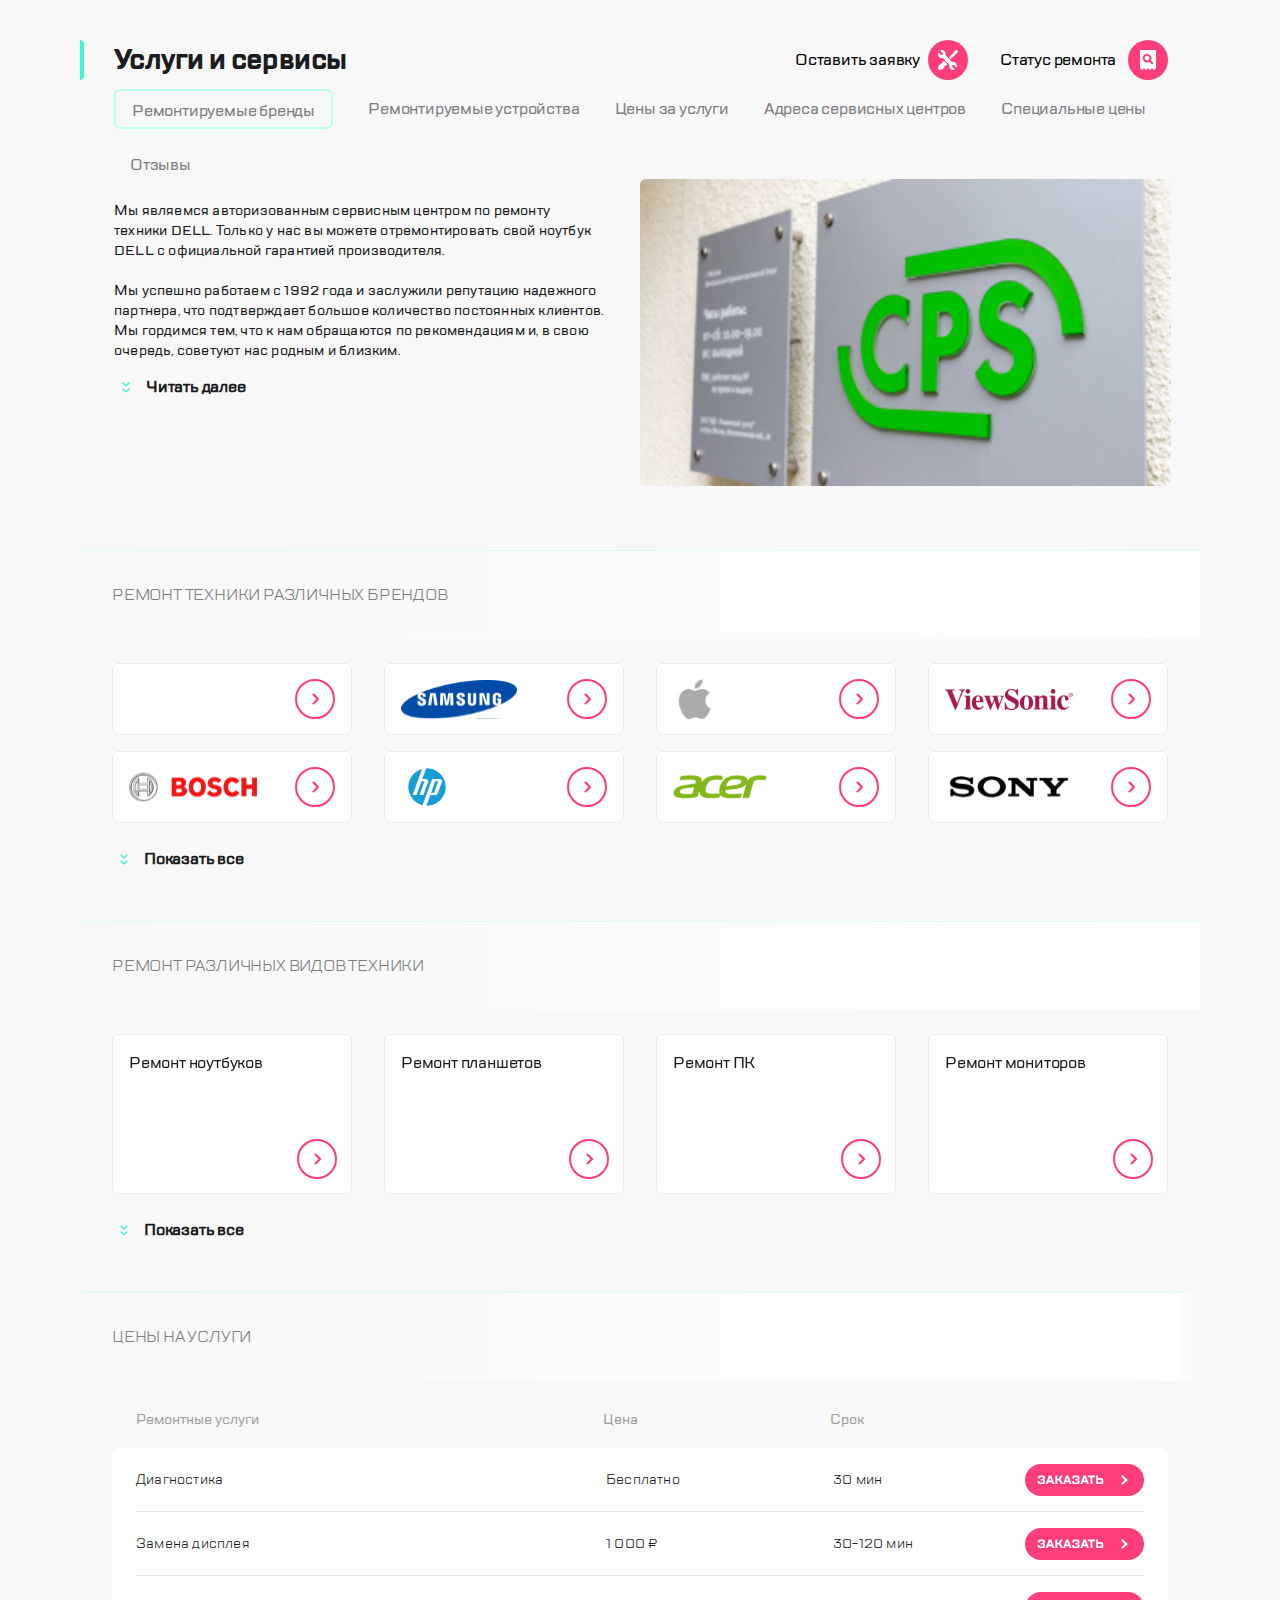
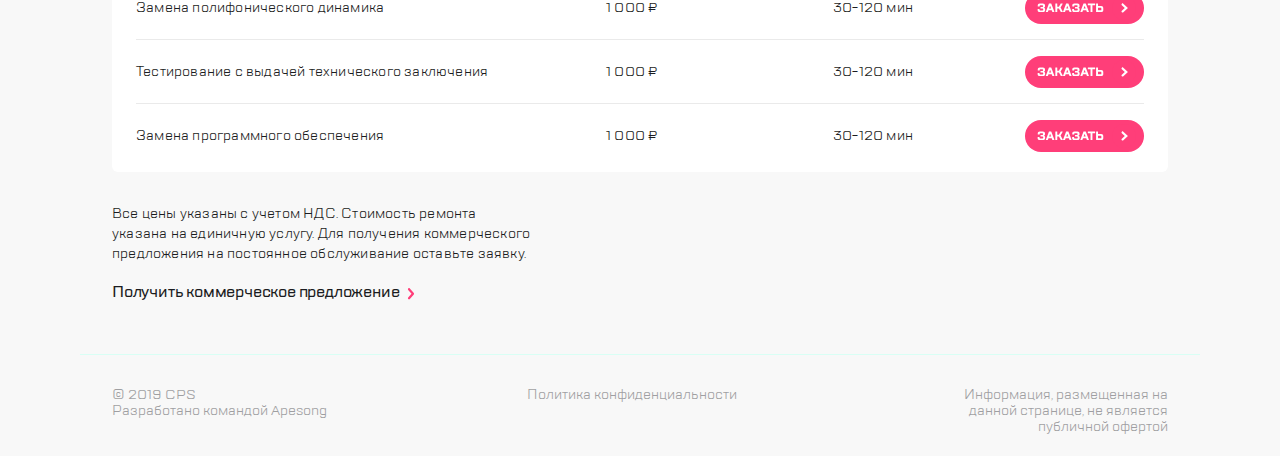
==== commit 152e763b: "Updates" ====
--- a/index.html
+++ b/index.html
@@ -13,32 +13,32 @@
       <nav class="header__navigation">
         <div class="header__navigation-left">
           <img class="header__burger animation" src="./img/burger.svg" alt="" height="40" width="40">
-          <img class="header__divider animation" src="../src/img/divider.svg" alt="" height="32" width="2">
-          <img class="header__group animation" src="../src/img/group.svg" alt="" height="51" width="97">
+          <img class="header__divider animation" src="./img/divider.svg" alt="" height="32" width="2">
+          <img class="header__group animation" src="./img/group.svg" alt="" height="51" width="97">
         </div>
         <div class="header__navigation-right">
-          <img class="header__phone animation" src="../src/img/phone.svg" alt="" height="40" width="40">
-          <img class="header__chat animation" src="../src/img/chat.svg" alt="" height="40" width="40">
-          <img class="header__contacts animation" src="../src/img/contacts.svg" alt="" height="40" width="40">
-          <img class="header__divider animation" src="../src/img/divider.svg" alt="" height="32" width="2">
+          <img class="header__phone animation" src="./img/phone.svg" alt="" height="40" width="40">
+          <img class="header__chat animation" src="./img/chat.svg" alt="" height="40" width="40">
+          <img class="header__contacts animation" src=".src/img/contacts.svg" alt="" height="40" width="40">
+          <img class="header__divider animation" src="./img/divider.svg" alt="" height="32" width="2">
           <div class="header__application-button animation">
             <div class="header__application">Оставить заявку</div>
-            <img class="header__repair animation" src="../src/img/repair.svg" alt="" height="40" width="40">
+            <img class="header__repair animation" src="./img/repair.svg" alt="" height="40" width="40">
           </div>
           <div class="header__status-button animation">
             <div class="header__status">Статус ремонта</div>
-            <img class="header__checkstatus animation" src="../src/img/checkstatus.svg" alt="" height="40" width="40">
+            <img class="header__checkstatus animation" src="./img/checkstatus.svg" alt="" height="40" width="40">
           </div>
         </div>
       </nav>
     </header>
     <aside class="site-menu__left">
       <div class="site-menu__left-header">
-        <img class="site-menu__left-cross animation" src="../src/img/cross.svg" alt="" height="40" width="40">
-        <img class="site-menu__left-group animation" src="../src/img/group.svg" alt="" height="51" width="97">
-        <img class="site-menu__left-search animation" src="../src/img/search.svg" alt="" height="40" width="40">
-      </div>
-      <img class="site-menu__left-highlight animation" src="../src/img/highlight.svg" alt="" height="40" width="4">
+        <img class="site-menu__left-cross animation" src="./img/cross.svg" alt="" height="40" width="40">
+        <img class="site-menu__left-group animation" src="./img/group.svg" alt="" height="51" width="97">
+        <img class="site-menu__left-search animation" src="./img/search.svg" alt="" height="40" width="40">
+      </div>
+      <img class="site-menu__left-highlight animation" src="./img/highlight.svg" alt="" height="40" width="4">
       <ul class="list">
         <li class="list__element animation">Ремонт техники</li>
         <li class="list__element animation">Услуги и сервисы</li>
@@ -51,9 +51,9 @@
       </ul>
       <section class="site-footer__left">
         <div class="site-footer__left-bottoms">
-          <img class="site-footer__left-phone animation" src="../src/img/phone.svg" alt="" height="40" width="40">
-          <img class="site-footer__left-chat animation" src="../src/img/chat.svg" alt="" height="40" width="40">
-          <img class="site-footer__left-contacts animation" src="../src/img/contacts.svg" alt="" height="40" width="40">
+          <img class="site-footer__left-phone animation" src="./img/phone.svg" alt="" height="40" width="40">
+          <img class="site-footer__left-chat animation" src="./img/chat.svg" alt="" height="40" width="40">
+          <img class="site-footer__left-contacts animation" src="./img/contacts.svg" alt="" height="40" width="40">
         </div>
         <p class="site-footer__left-mail animation">mail@cps.com</p>
         <p class="site-footer__left-number animation">8 800 890 8900</p>
@@ -65,9 +65,9 @@
       </section>
     </aside>
     <aside class="feedback-menu">
-      <img class="feedback-menu__cross animation" src="../src/img/cross.svg" alt="" height="40" width="40">
+      <img class="feedback-menu__cross animation" src="./img/cross.svg" alt="" height="40" width="40">
       <div class="feedback-menu-title">Обратная связь</div>
-      <img class="feedback-menu__highlight animation" src="../src/img/highlight.svg" alt="" height="40" width="4">
+      <img class="feedback-menu__highlight animation" src="./img/highlight.svg" alt="" height="40" width="4">
       <div class="feedback-menu__field">
         <div class="field__text">Имя</div>
       </div>
@@ -83,26 +83,26 @@
       <div class="feedback-menu-content">Нажимая “отправить”, вы даете согласие на
         <span>обработку персональных данных</span> и соглашаетесь с нашей
         <span>политикой конфиденциальности</span></div>
-      <div class="feedback-menu__send"><img class="feedback-menu__buttom animation" src="../src/img/send.svg" alt="">
+      <div class="feedback-menu__send"><img class="feedback-menu__buttom animation" src="./img/send.svg" alt="">
       </div>
     </aside>
     <aside class="call-menu">
-      <img class="call-menu__cross animation" src="../src/img/cross.svg" alt="" height="40" width="40">
+      <img class="call-menu__cross animation" src="./img/cross.svg" alt="" height="40" width="40">
       <div class="call-menu-title">Заказать звонок</div>
-      <img class="call-menu__highlight animation" src="../src/img/highlight.svg" alt="" height="40" width="4">
+      <img class="call-menu__highlight animation" src="./img/highlight.svg" alt="" height="40" width="4">
       <div class="call-menu__field">
         <div class="call__text">Телефон</div>
       </div>
       <div class="call-menu-content">Нажимая “отправить”, вы даете согласие на
         <span>обработку персональных данных</span> и соглашаетесь с нашей
         <span>политикой конфиденциальности</span></div>
-      <div class="call-menu__send"><img class="call-menu__buttom animation" src="../src/img/send.svg" alt="">
+      <div class="call-menu__send"><img class="call-menu__buttom animation" src="./img/send.svg" alt="">
       </div>
     </aside>
     <main class="main">
       <div class="main__divider"></div>
       <section class="main__title-container">
-        <img class="main__highlight" src="../src/img/highlight.svg" alt="" height="40" width="4">
+        <img class="main__highlight" src="./img/highlight.svg" alt="" height="40" width="4">
         <h1 class="main__title-text animation"> Услуги и сервисы </h1>
       </section>
       <nav class="main__navigation">
@@ -126,47 +126,47 @@
         </p>
       </section>
       <div class="main__content-button animation">
-        <img class="button__image" src="../src/img/expand.svg" alt="" height="24" width="24">
+        <img class="button__image" src="./img/expand.svg" alt="" height="24" width="24">
         <div class="button__text">Читать далее</div>
       </div>
 
-      <img class="main__image" src="../src/img/logo.jpg" alt="" width="320" height="176">
+      <img class="main__image" src="./img/logo.jpg" alt="" width="320" height="176">
       <div class="main__divider-brand"></div>
       <div class="main__brand-text">РЕМОНТ ТЕХНИКИ РАЗЛИЧНЫХ БРЕНДОВ</div>
       <div class="swiper-brand swiper">
         <div class="main__brand-card swiper-wrapper">
           <div class="brand__card swiper-slide">
-            <img class="brand__card-logo" src="../src/img/lenovo.svg" alt="">
-            <img class="brand__card-go" src="../src/img/go.svg" alt="">
-          </div>
-          <div class="brand__card swiper-slide">
-            <img class="brand__card-logo" src="../src/img/samsung.svg" alt="">
-            <img class="brand__card-go" src="../src/img/go.svg" alt="">
-          </div>
-          <div class="brand__card swiper-slide">
-            <img class="brand__card-logo" src="../src/img/apple.svg" alt="">
-            <img class="brand__card-go" src="../src/img/go.svg" alt="">
-          </div>
-          <div class="brand__card swiper-slide">
-            <img class="brand__card-logo" src="../src/img/sonic.svg" alt="">
-            <img class="brand__card-go" src="../src/img/go.svg" alt="">
-          </div>
-          <div class="brand__card swiper-slide">
-            <img class="brand__card-logo" src="../src/img/bosch.svg" alt="">
-            <img class="brand__card-go" src="../src/img/go.svg" alt="">
-          </div>
-          <div class="brand__card swiper-slide">
-            <img class="brand__card-logo" src="../src/img/hp.svg" alt="">
-            <img class="brand__card-go" src="../src/img/go.svg" alt="">
+            <img class="brand__card-logo" src="./img/lenovo.svg" alt="">
+            <img class="brand__card-go" src="./img/go.svg" alt="">
+          </div>
+          <div class="brand__card swiper-slide">
+            <img class="brand__card-logo" src="./img/samsung.svg" alt="">
+            <img class="brand__card-go" src="./img/go.svg" alt="">
+          </div>
+          <div class="brand__card swiper-slide">
+            <img class="brand__card-logo" src="./img/apple.svg" alt="">
+            <img class="brand__card-go" src="./img/go.svg" alt="">
+          </div>
+          <div class="brand__card swiper-slide">
+            <img class="brand__card-logo" src="./img/sonic.svg" alt="">
+            <img class="brand__card-go" src="./img/go.svg" alt="">
+          </div>
+          <div class="brand__card swiper-slide">
+            <img class="brand__card-logo" src="./img/bosch.svg" alt="">
+            <img class="brand__card-go" src="./img/go.svg" alt="">
+          </div>
+          <div class="brand__card swiper-slide">
+            <img class="brand__card-logo" src="./img/hp.svg" alt="">
+            <img class="brand__card-go" src="./img/go.svg" alt="">
           </div>
           <div class="brand-card__block">
             <div class="brand__card">
-              <img class="brand__card-logo" src="../src/img/acer.svg" alt="">
-              <img class="brand__card-go" src="../src/img/go.svg" alt="">
+              <img class="brand__card-logo" src="./img/acer.svg" alt="">
+              <img class="brand__card-go" src="./img/go.svg" alt="">
             </div>
             <div class="brand__card">
-              <img class="brand__card-logo" src="../src/img/sony.svg" alt="">
-              <img class="brand__card-go" src="../src/img/go.svg" alt="">
+              <img class="brand__card-logo" src="./img/sony.svg" alt="">
+              <img class="brand__card-go" src="./img/go.svg" alt="">
             </div>
           </div>
         </div>
@@ -174,7 +174,7 @@
         <div class="brand__card-gradient"></div>
       </div>
       <div class="brand__content-button animation">
-        <img class="brand-card__image" src="../src/img/expand.svg" alt="" height="24" width="24">
+        <img class="brand-card__image" src="./img/expand.svg" alt="" height="24" width="24">
         <div class="brand-card__text">Показать все</div>
       </div>
       <div class="main__divider-technique"></div>
@@ -183,26 +183,26 @@
         <div class="main__technique-card swiper-wrapper">
           <div class="technique__card swiper-slide">
             <div class="technique__card-name">Ремонт ноутбуков</div>
-            <img class="technique__card-go" src="../src/img/go.svg" alt="">
+            <img class="technique__card-go" src="./img/go.svg" alt="">
           </div>
           <div class="technique__card swiper-slide">
             <div class="technique__card-name">Ремонт планшетов</div>
-            <img class="technique__card-go" src="../src/img/go.svg" alt="">
+            <img class="technique__card-go" src="./img/go.svg" alt="">
           </div>
           <div class="technique__card swiper-slide">
             <div class="technique__card-name">Ремонт ПК</div>
-            <img class="technique__card-go" src="../src/img/go.svg" alt="">
+            <img class="technique__card-go" src="./img/go.svg" alt="">
           </div>
           <div class="technique__card technique-card__block swiper-slide">
             <div class="technique__card-name">Ремонт мониторов</div>
-            <img class="technique__card-go" src="../src/img/go.svg" alt="">
+            <img class="technique__card-go" src="./img/go.svg" alt="">
           </div>
         </div>
         <div class="swiper-pagination"></div>
         <div class="technique__card-gradient"></div>
       </div>
       <div class="technique__content-button animation">
-        <img class="technique-card__image" src="../src/img/expand.svg" alt="" height="24" width="24">
+        <img class="technique-card__image" src="./img/expand.svg" alt="" height="24" width="24">
         <div class="technique-card__text">Показать все</div>
       </div>
       <div class="main__divider-price"></div>
@@ -216,7 +216,7 @@
             <div class="price__card-text">Бесплатно</div>
             <div class="price__card-title">Срок</div>
             <div class="price__card-text">30 мин</div>
-            <img class="price__card-order animation" src="../src/img/order.svg" alt="">
+            <img class="price__card-order animation" src="./img/order.svg" alt="">
           </div>
           <div class="main__price-card swiper-slide">
             <div class="price__card-title">Ремонтные услуги</div>
@@ -225,7 +225,7 @@
             <div class="price__card-text">1 000 ₽</div>
             <div class="price__card-title">Срок</div>
             <div class="price__card-text">30-120 мин</div>
-            <img class="price__card-order animation" src="../src/img/order.svg" alt="">
+            <img class="price__card-order animation" src="./img/order.svg" alt="">
           </div>
           <div class="main__price-card swiper-slide">
             <div class="price__card-title">Ремонтные услуги</div>
@@ -234,7 +234,7 @@
             <div class="price__card-text">Бесплатно</div>
             <div class="price__card-title">Срок</div>
             <div class="price__card-text">30 мин</div>
-            <img class="price__card-order animation" src="../src/img/order.svg" alt="">
+            <img class="price__card-order animation" src="./img/order.svg" alt="">
           </div>
           <div class="main__price-card swiper-slide">
             <div class="price__card-title">Ремонтные услуги</div>
@@ -243,7 +243,7 @@
             <div class="price__card-text">Бесплатно</div>
             <div class="price__card-title">Срок</div>
             <div class="price__card-text">30 мин</div>
-            <img class="price__card-order animation" src="../src/img/order.svg" alt="">
+            <img class="price__card-order animation" src="./img/order.svg" alt="">
           </div>
           <div class="main__price-card swiper-slide">
             <div class="price__card-title">Ремонтные услуги</div>
@@ -252,7 +252,7 @@
             <div class="price__card-text">Бесплатно</div>
             <div class="price__card-title">Срок</div>
             <div class="price__card-text">30 мин</div>
-            <img class="price__card-order animation" src="../src/img/order.svg" alt="">
+            <img class="price__card-order animation" src="./img/order.svg" alt="">
           </div>
         </div>
         <div class="swiper-pagination"></div>
@@ -269,31 +269,31 @@
             <div class="price__list-text">Диагностика</div>
             <div class="price__list-text">Бесплатно</div>
             <div class="price__list-text">30 мин</div>
-            <img class="price__list-order animation" src="../src/img/order.svg" alt="">
+            <img class="price__list-order animation" src="./img/order.svg" alt="">
           </div>
           <div class="price__list-content">
             <div class="price__list-text">Замена дисплея</div>
             <div class="price__list-text">1 000 ₽</div>
             <div class="price__list-text">30-120 мин</div>
-            <img class="price__list-order animation" src="../src/img/order.svg" alt="">
+            <img class="price__list-order animation" src="./img/order.svg" alt="">
           </div>
           <div class="price__list-content">
             <div class="price__list-text">Замена полифонического динамика</div>
             <div class="price__list-text">1 000 ₽</div>
             <div class="price__list-text">30-120 мин</div>
-            <img class="price__list-order animation" src="../src/img/order.svg" alt="">
+            <img class="price__list-order animation" src="./img/order.svg" alt="">
           </div>
           <div class="price__list-content">
             <div class="price__list-text">Тестирование с выдачей технического заключения</div>
             <div class="price__list-text">1 000 ₽</div>
             <div class="price__list-text">30-120 мин</div>
-            <img class="price__list-order animation" src="../src/img/order.svg" alt="">
+            <img class="price__list-order animation" src="./img/order.svg" alt="">
           </div>
           <div class="price__list-content">
             <div class="price__list-text">Замена программного обеспечения</div>
             <div class="price__list-text">1 000 ₽</div>
             <div class="price__list-text">30-120 мин</div>
-            <img class="price__list-order animation" src="../src/img/order.svg" alt="">
+            <img class="price__list-order animation" src="./img/order.svg" alt="">
           </div>
         </div>
       </div>
@@ -302,7 +302,7 @@
         обслуживание оставьте заявку.
       </p>
       <div class="main__offer animation">
-        <div class="main__offer-text">Получить коммерческое предложение<img class="main__offer-icon" src="../src/img/more.svg" alt=""></div>
+        <div class="main__offer-text">Получить коммерческое предложение<img class="main__offer-icon" src="./img/more.svg" alt=""></div>
       </div>
       <div class="footer__divider"></div>
       <div class="footer">
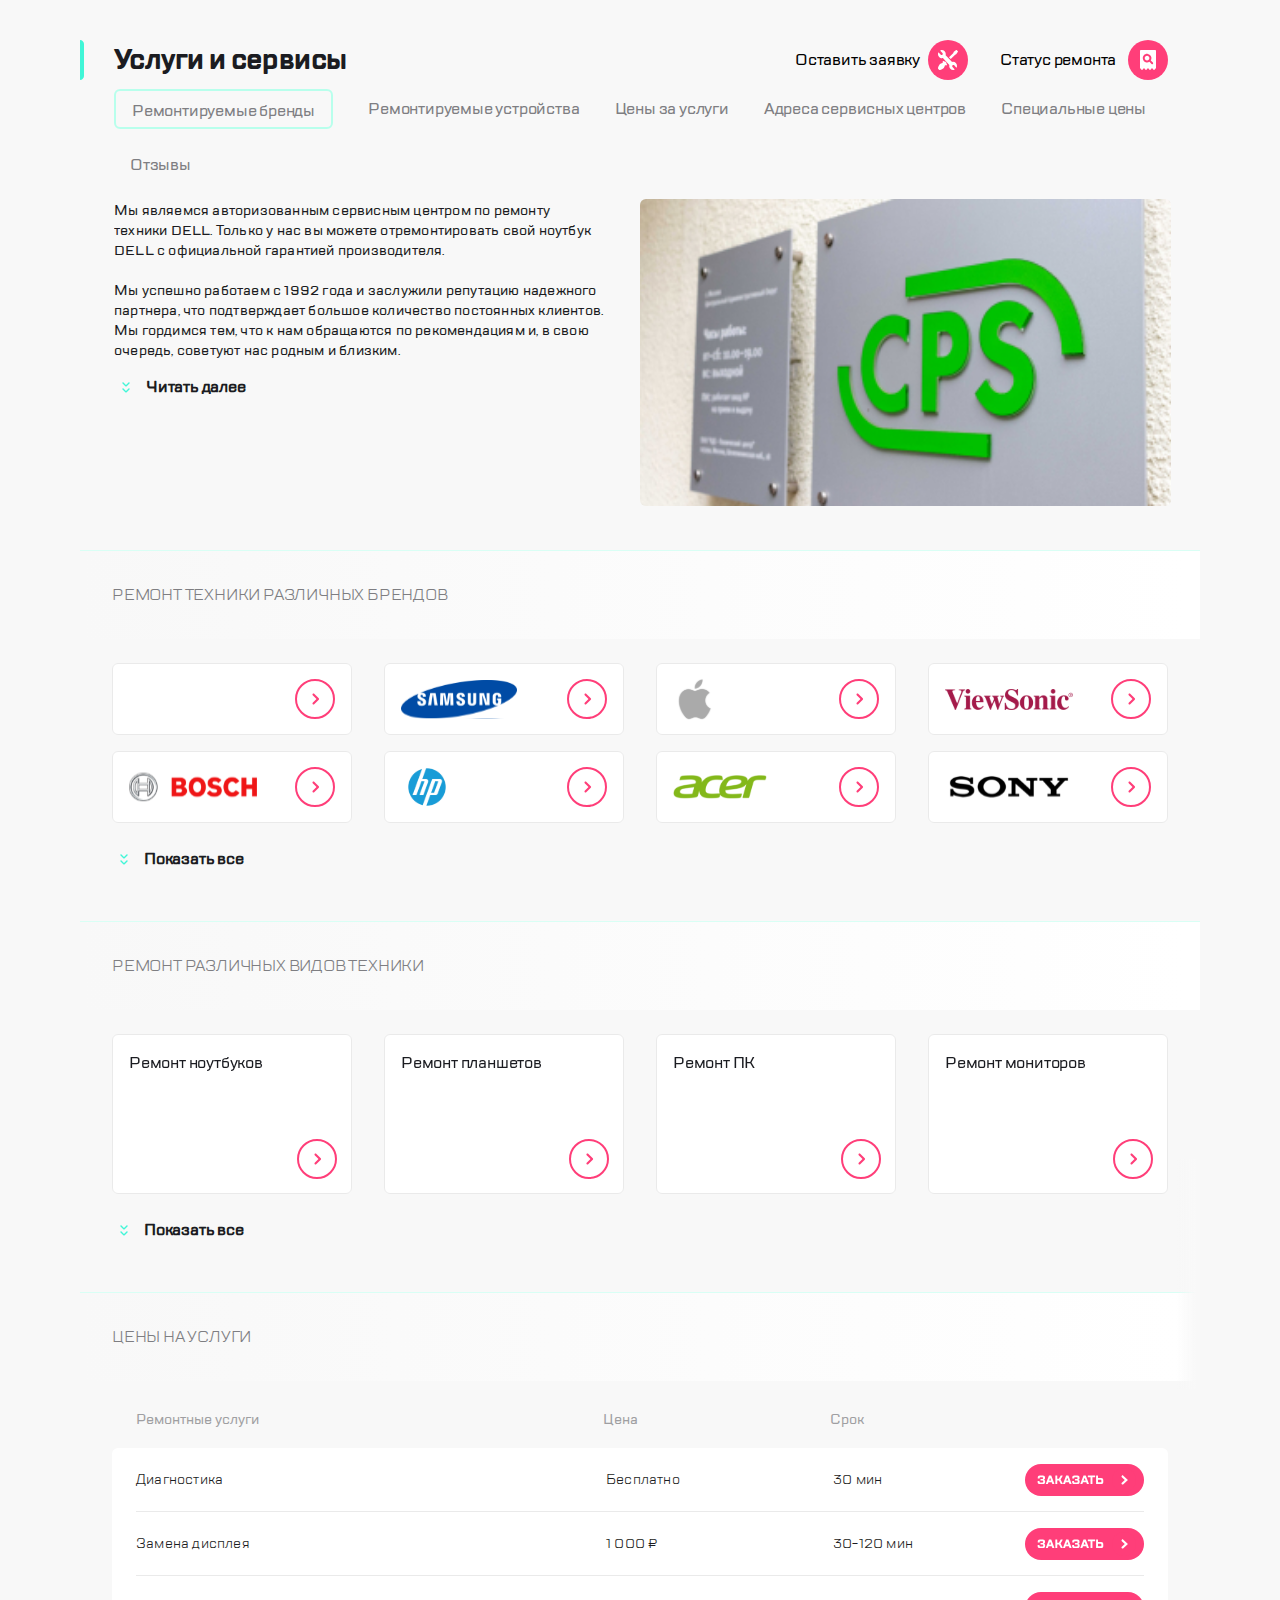
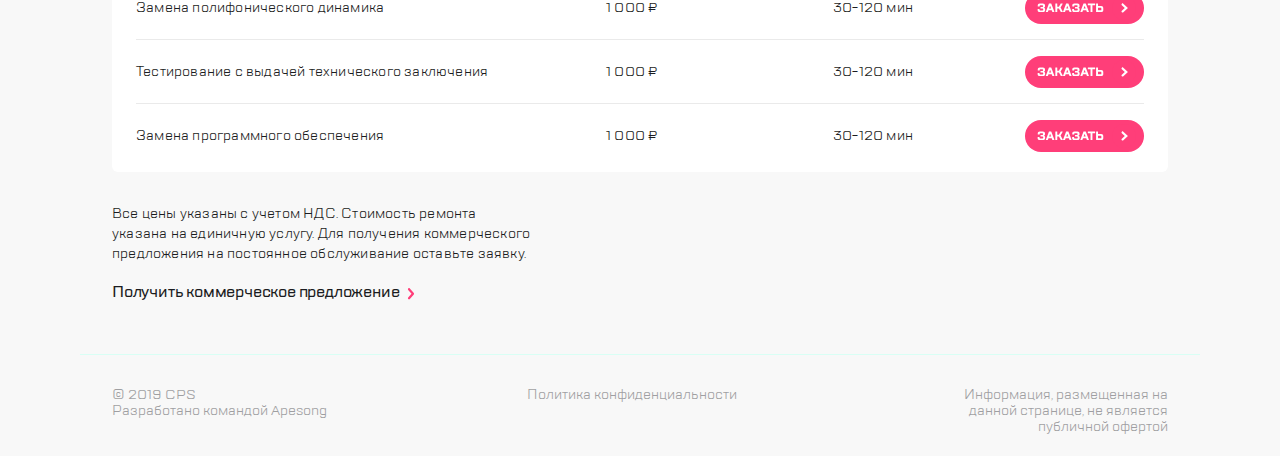
==== commit d32f7942: "Updates" ====
--- a/index.html
+++ b/index.html
@@ -19,7 +19,7 @@
         <div class="header__navigation-right">
           <img class="header__phone animation" src="./img/phone.svg" alt="" height="40" width="40">
           <img class="header__chat animation" src="./img/chat.svg" alt="" height="40" width="40">
-          <img class="header__contacts animation" src=".src/img/contacts.svg" alt="" height="40" width="40">
+          <img class="header__contacts animation" src="./img/contacts.svg" alt="" height="40" width="40">
           <img class="header__divider animation" src="./img/divider.svg" alt="" height="32" width="2">
           <div class="header__application-button animation">
             <div class="header__application">Оставить заявку</div>
@@ -32,13 +32,13 @@
         </div>
       </nav>
     </header>
-    <aside class="site-menu__left">
-      <div class="site-menu__left-header">
-        <img class="site-menu__left-cross animation" src="./img/cross.svg" alt="" height="40" width="40">
-        <img class="site-menu__left-group animation" src="./img/group.svg" alt="" height="51" width="97">
-        <img class="site-menu__left-search animation" src="./img/search.svg" alt="" height="40" width="40">
-      </div>
-      <img class="site-menu__left-highlight animation" src="./img/highlight.svg" alt="" height="40" width="4">
+    <aside class="side-menu__left">
+      <div class="side-menu__left-header">
+        <img class="side-menu__left-cross animation" src="./img/cross.svg" alt="" height="40" width="40">
+        <img class="side-menu__left-group animation" src="./img/group.svg" alt="" height="51" width="97">
+        <img class="side-menu__left-search animation" src="./img/search.svg" alt="" height="40" width="40">
+      </div>
+      <img class="side-menu__left-highlight animation" src="./img/highlight.svg" alt="" height="40" width="4">
       <ul class="list">
         <li class="list__element animation">Ремонт техники</li>
         <li class="list__element animation">Услуги и сервисы</li>
@@ -49,18 +49,18 @@
         <li class="list__element animation">Наши сервисные центры</li>
         <li class="list__element animation">Контакты</li>
       </ul>
-      <section class="site-footer__left">
-        <div class="site-footer__left-bottoms">
-          <img class="site-footer__left-phone animation" src="./img/phone.svg" alt="" height="40" width="40">
-          <img class="site-footer__left-chat animation" src="./img/chat.svg" alt="" height="40" width="40">
-          <img class="site-footer__left-contacts animation" src="./img/contacts.svg" alt="" height="40" width="40">
-        </div>
-        <p class="site-footer__left-mail animation">mail@cps.com</p>
-        <p class="site-footer__left-number animation">8 800 890 8900</p>
-        <div class="site-footer__left-language">
-          <p class="site-footer__left-language-ru animation">RU</p>
-          <p class="site-footer__left-language-en animation">EN</p>
-          <p class="site-footer__left-language-ch animation">CH</p>
+      <section class="side-footer__left">
+        <div class="side-footer__left-buttoms">
+          <img class="side-footer__left-phone animation" src="./img/phone.svg" alt="" height="40" width="40">
+          <img class="side-footer__left-chat animation" src="./img/chat.svg" alt="" height="40" width="40">
+          <img class="side-footer__left-contacts animation" src="./img/contacts.svg" alt="" height="40" width="40">
+        </div>
+        <p class="side-footer__left-mail animation">mail@cps.com</p>
+        <p class="side-footer__left-number animation">8 800 890 8900</p>
+        <div class="side-footer__left-language">
+          <p class="side-footer__left-language-ru animation">RU</p>
+          <p class="side-footer__left-language-en animation">EN</p>
+          <p class="side-footer__left-language-ch animation">CH</p>
         </div>
       </section>
     </aside>
@@ -68,18 +68,10 @@
       <img class="feedback-menu__cross animation" src="./img/cross.svg" alt="" height="40" width="40">
       <div class="feedback-menu-title">Обратная связь</div>
       <img class="feedback-menu__highlight animation" src="./img/highlight.svg" alt="" height="40" width="4">
-      <div class="feedback-menu__field">
-        <div class="field__text">Имя</div>
-      </div>
-      <div class="feedback-menu__field">
-        <div class="field__text">Телефон</div>
-      </div>
-      <div class="feedback-menu__field">
-        <div class="field__text">Электронная почта</div>
-      </div>
-      <div class="feedback-menu__field field__text-message">
-        <div class="field__text">Сообщение</div>
-      </div>
+      <input type="text" placeholder="Имя" class="modal__area-input area-input__size">
+      <input type="text" placeholder="Телефон" class="modal__area-input area-input__size">
+      <input type="text" placeholder="Электронная почта" class="modal__area-input area-input__size">
+      <textarea placeholder="Сообщение" class="modal__area-input area-textarea__size" rows="5" cols="40" style="resize: none"></textarea>
       <div class="feedback-menu-content">Нажимая “отправить”, вы даете согласие на
         <span>обработку персональных данных</span> и соглашаетесь с нашей
         <span>политикой конфиденциальности</span></div>
@@ -90,9 +82,7 @@
       <img class="call-menu__cross animation" src="./img/cross.svg" alt="" height="40" width="40">
       <div class="call-menu-title">Заказать звонок</div>
       <img class="call-menu__highlight animation" src="./img/highlight.svg" alt="" height="40" width="4">
-      <div class="call-menu__field">
-        <div class="call__text">Телефон</div>
-      </div>
+      <input type="text" placeholder="Телефон" class="modal__area-input area-input__size">
       <div class="call-menu-content">Нажимая “отправить”, вы даете согласие на
         <span>обработку персональных данных</span> и соглашаетесь с нашей
         <span>политикой конфиденциальности</span></div>
--- a/style.css
+++ b/style.css
@@ -36,6 +36,7 @@
   margin: 0; }
 
 body {
+  position: relative;
   width: 100%;
   max-width: 1440px;
   overflow-x: hidden; }
@@ -52,10 +53,8 @@
   left: 0;
   right: 0;
   bottom: 0;
-  visibility: hidden; }
-
-.animation {
-  transition: 1s; }
+  visibility: hidden;
+  transition: 0.5s; }
 
 .animation:hover {
   opacity: 0.6;
@@ -137,6 +136,7 @@
 .main__navigation {
   display: flex;
   overflow: hidden;
+  overflow-x: auto;
   align-items: center;
   padding-left: 16px; }
 
@@ -281,7 +281,7 @@
     width: 360px;
     height: 208px;
     right: 24px;
-    top: 142px; }
+    top: 170px; }
   .main__comment {
     width: 421px;
     height: 60px;
@@ -390,12 +390,12 @@
     height: 307px;
     border-radius: 6px;
     left: 560px;
-    top: 90px; }
+    top: 110px; }
   .main__comment {
     width: 421px;
     height: 60px; } }
 
-.site-menu__left {
+.side-menu__left {
   visibility: hidden;
   width: 320px;
   height: 100%;
@@ -403,22 +403,23 @@
   z-index: 3;
   position: fixed;
   left: 0;
-  top: 0; }
-
-.site-menu__left-open {
+  top: 0;
+  transition: 0.5s; }
+
+.side-menu__left-open {
   visibility: visible; }
 
-.site-menu__left-header {
+.side-menu__left-header {
   display: flex;
   align-items: center;
   margin-top: 19px;
   margin-bottom: 26px; }
 
-.site-menu__left-cross {
+.side-menu__left-cross {
   margin-left: 24px;
   margin-right: 17px; }
 
-.site-menu__left-search {
+.side-menu__left-search {
   margin-right: 24px;
   margin-left: auto; }
 
@@ -435,24 +436,24 @@
   margin-bottom: 24px;
   color: #1b1c21; }
 
-.site-menu__left-highlight {
+.side-menu__left-highlight {
   position: absolute;
   top: 85px;
   bottom: auto; }
 
-.site-footer__left {
+.side-footer__left {
   bottom: 32px; }
 
-.site-footer__left-bottoms {
+.side-footer__left-bottoms {
   display: flex;
   margin-bottom: 16px; }
 
-.site-footer__left-phone,
-.site-footer__left-chat,
-.site-footer__left-contacts {
+.side-footer__left-phone,
+.side-footer__left-chat,
+.side-footer__left-contacts {
   margin-left: 24px; }
 
-.site-footer__left-mail {
+.side-footer__left-mail {
   font-family: 'TT Lakes-Regular', sans-serif;
   font-size: 16px;
   line-height: 24px;
@@ -461,7 +462,7 @@
   margin-left: 24px;
   margin-bottom: 12px; }
 
-.site-footer__left-number {
+.side-footer__left-number {
   font-family: 'TT Lakes-Bold', sans-serif;
   font-size: 24px;
   line-height: 32px;
@@ -470,7 +471,7 @@
   margin-left: 24px;
   margin-bottom: 40px; }
 
-.site-footer__left-language {
+.side-footer__left-language {
   display: flex;
   font-size: 16px;
   font-family: 'TT Lakes-Regular', sans-serif;
@@ -479,11 +480,11 @@
   color: #1b1c21;
   margin-left: 24px; }
 
-.site-footer__left-language-ru {
+.side-footer__left-language-ru {
   color: #7e7e82;
   margin-right: 7px; }
 
-.site-footer__left-language-en {
+.side-footer__left-language-en {
   margin-right: 7px; }
 
 @media (min-width: 768px) {
@@ -491,25 +492,29 @@
     margin-bottom: 32px; }
   .list__element:last-child {
     margin-bottom: 268px; }
-  .site-menu__left-highlight {
+  .side-menu__left-highlight {
+    top: 90px; } }
+
+@media (min-width: 1120px) {
+  .side-menu__left-highlight {
     top: 107px; } }
 
 @media (min-width: 1440px) {
-  .site-menu__left {
+  .side-menu__left {
     visibility: visible; }
   .list__element:last-child {
     margin-bottom: 241px; }
   body {
     margin-right: 0;
     margin-left: auto; }
-  .site-menu__left-header {
+  .side-menu__left-header {
     margin-top: 30px;
     margin-bottom: 37px; }
-  .site-menu__left-cross {
+  .side-menu__left-cross {
     display: none; }
-  .site-menu__left-group {
+  .side-menu__left-group {
     margin-left: 22px; }
-  .site-menu__left-search {
+  .side-menu__left-search {
     margin-right: 29px; } }
 
 .main__divider-brand {
@@ -851,7 +856,8 @@
   position: fixed;
   right: 0;
   top: 0;
-  z-index: 5; }
+  z-index: 7;
+  transition: 0.5s; }
 
 .feedback-menu__open {
   visibility: visible; }
@@ -909,14 +915,62 @@
   position: absolute;
   right: 16px; }
 
+.modal__area-input {
+  border: 1px solid #b5b6bc;
+  border-radius: 6px;
+  margin: 0 0 20px 0;
+  padding: 0 0 0 20px; }
+  .modal__area-input::-webkit-input-placeholder {
+    font-family: 'TT Lakes-Medium', sans-serif;
+    font-size: 16px;
+    line-height: 24px;
+    letter-spacing: -0.2px;
+    color: #b5b6bc; }
+  .modal__area-input::-moz-placeholder {
+    font-family: 'TT Lakes-Medium', sans-serif;
+    font-size: 16px;
+    line-height: 24px;
+    letter-spacing: -0.2px;
+    color: #b5b6bc; }
+  .modal__area-input:-ms-input-placeholder {
+    font-family: 'TT Lakes-Medium', sans-serif;
+    font-size: 16px;
+    line-height: 24px;
+    letter-spacing: -0.2px;
+    color: #b5b6bc; }
+  .modal__area-input::placeholder {
+    font-family: 'TT Lakes-Medium', sans-serif;
+    font-size: 16px;
+    line-height: 24px;
+    letter-spacing: -0.2px;
+    color: #b5b6bc; }
+
+.area-input__size {
+  height: 48px;
+  width: 288px;
+  margin-left: 16px;
+  margin-right: 16px; }
+
+.area-textarea__size {
+  height: 118px;
+  width: 288px;
+  margin-left: 16px;
+  margin-right: 16px;
+  padding-top: 10px; }
+
 @media (min-width: 1440px) {
   .feedback-menu {
     width: 440px; }
   .feedback-menu-title {
     margin-left: 32px; }
-  .feedback-menu__field {
+  .area-input__size {
     width: 376px;
-    margin: 0 32px 16px 32px; }
+    margin-left: 32px;
+    margin-right: 32px; }
+  .area-textarea__size {
+    width: 376px;
+    margin-left: 32px;
+    margin-right: 32px; }
   .feedback-menu-content {
     margin: 0 32px 23px 32px; } }
 
@@ -928,7 +982,8 @@
   position: fixed;
   right: 0;
   top: 0;
-  z-index: 5; }
+  z-index: 7;
+  transition: 0.5s; }
 
 .call-menu__open {
   visibility: visible; }
@@ -949,22 +1004,6 @@
   position: absolute;
   top: 100px; }
 
-.call-menu__field {
-  width: 288px;
-  height: 48px;
-  background: #ffffff;
-  border: 1px solid #eaeaea;
-  border-radius: 8px;
-  margin: 0 16px 16px 16px;
-  padding: 12px 16px; }
-
-.call__text {
-  font-family: 'TT Lakes-Medium', sans-serif;
-  font-size: 16px;
-  line-height: 24px;
-  letter-spacing: -0.2px;
-  color: #b5b6bc; }
-
 .call-menu-content {
   font-family: 'TT Lakes-Medium', sans-serif;
   font-size: 14px;
@@ -988,9 +1027,10 @@
     width: 440px; }
   .call-menu-title {
     margin-left: 32px; }
-  .call-menu__field {
+  .area-input__size {
     width: 376px;
-    margin: 0 32px 16px 32px; }
+    margin-left: 32px;
+    margin-right: 32px; }
   .call-menu-content {
     margin: 0 32px 16px 32px; } }
 
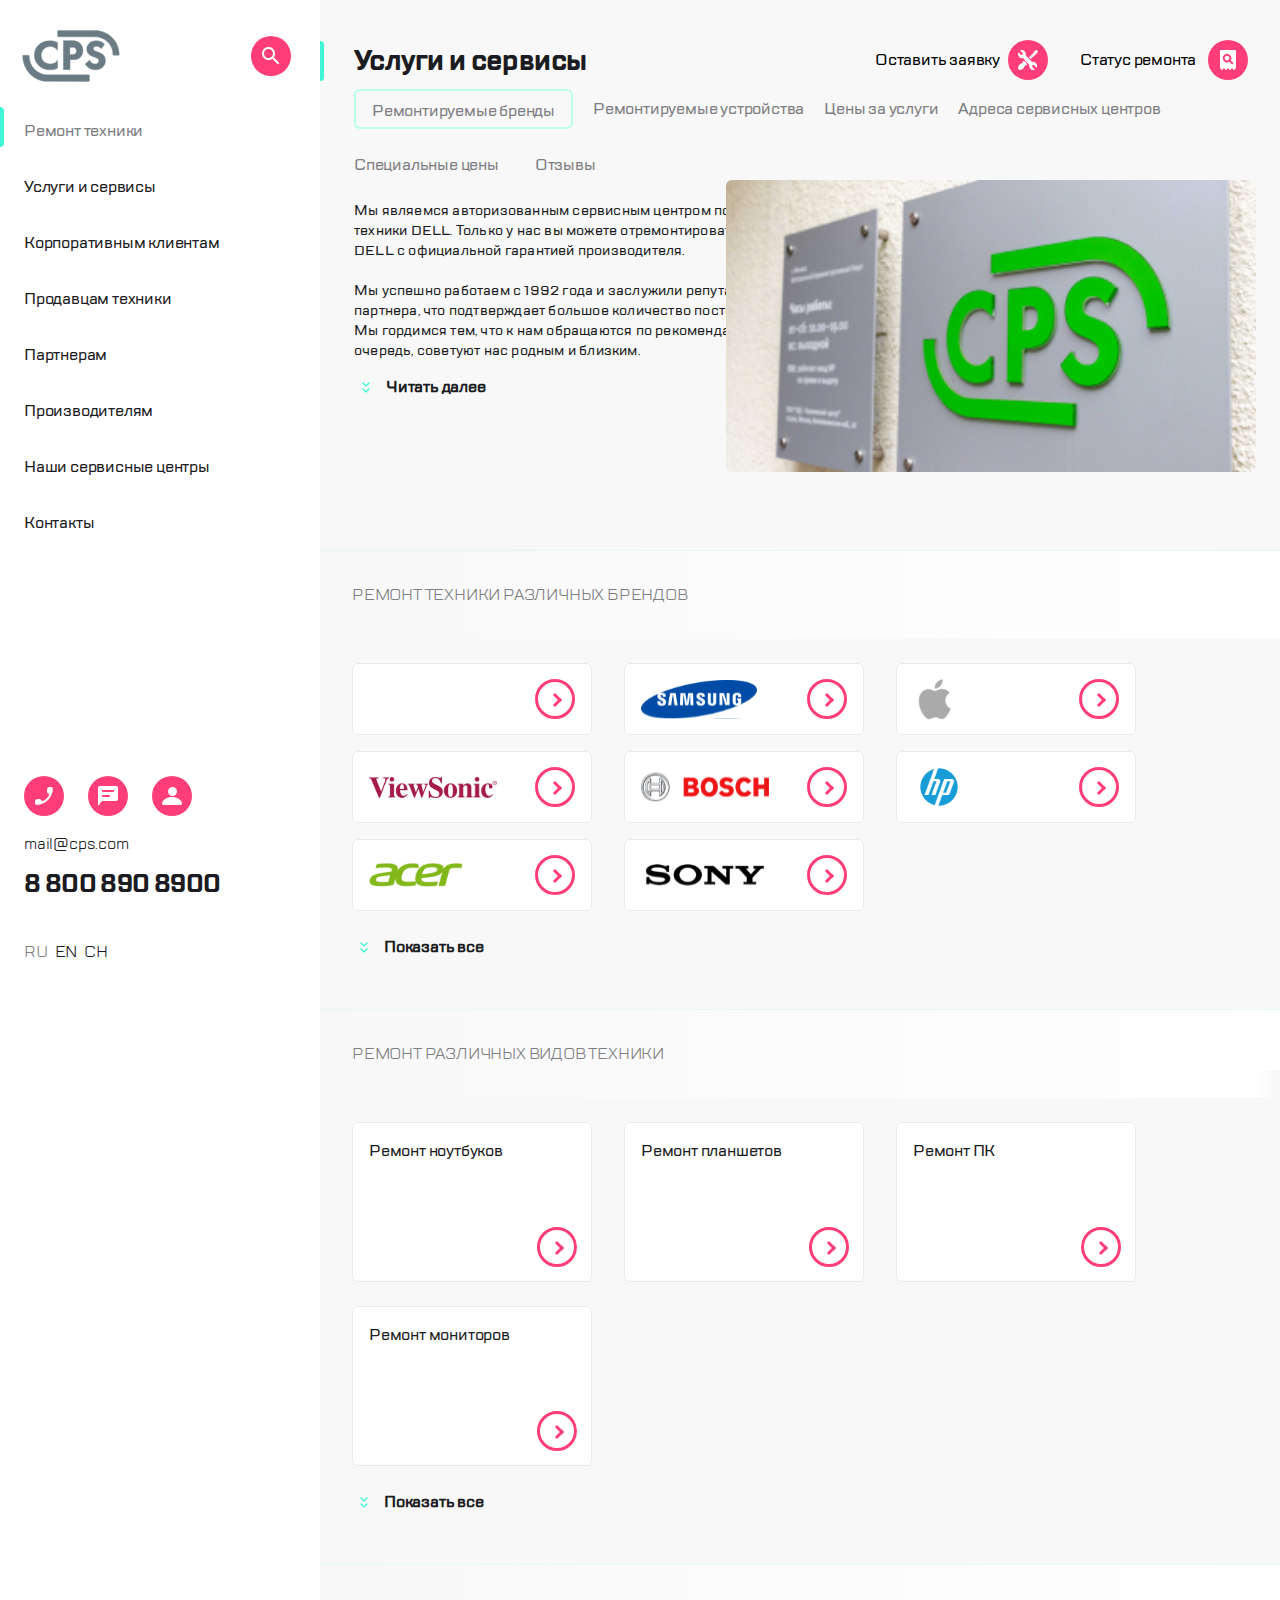
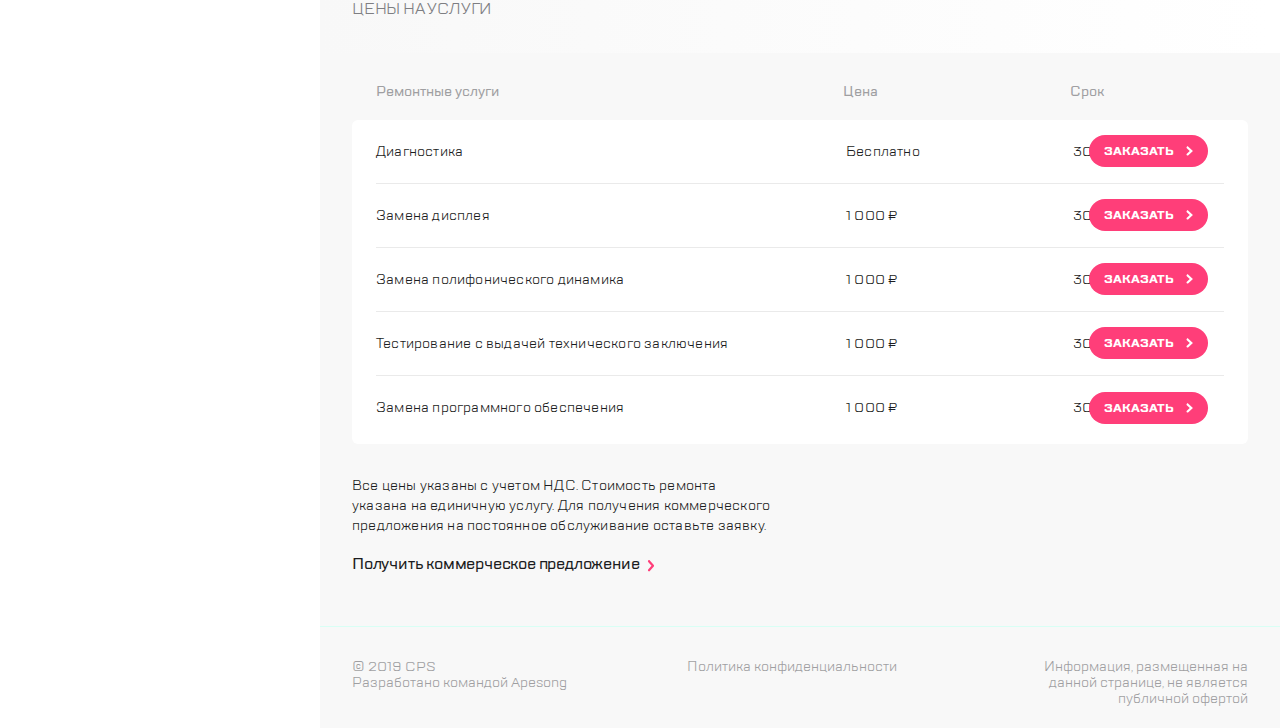
==== commit 9d8fc714: "Updates" ====
--- a/index.html
+++ b/index.html
@@ -1,5 +1,5 @@
 <!DOCTYPE html>
-<html lang="en">
+<html lang="RU">
   <head>
     <meta charset="UTF-8">
     <meta name="viewport" content="width=device-width,user-scalable=no,initial-scale=1,maximum-scale=1,minimum-scale=1">
@@ -9,298 +9,387 @@
   <link href="style.css" rel="stylesheet"></head>
   <body>
     <div class="body__blur"></div>
-    <header>
-      <nav class="header__navigation">
-        <div class="header__navigation-left">
-          <img class="header__burger animation" src="./img/burger.svg" alt="" height="40" width="40">
-          <img class="header__divider animation" src="./img/divider.svg" alt="" height="32" width="2">
-          <img class="header__group animation" src="./img/group.svg" alt="" height="51" width="97">
-        </div>
-        <div class="header__navigation-right">
-          <img class="header__phone animation" src="./img/phone.svg" alt="" height="40" width="40">
-          <img class="header__chat animation" src="./img/chat.svg" alt="" height="40" width="40">
-          <img class="header__contacts animation" src="./img/contacts.svg" alt="" height="40" width="40">
-          <img class="header__divider animation" src="./img/divider.svg" alt="" height="32" width="2">
-          <div class="header__application-button animation">
-            <div class="header__application">Оставить заявку</div>
-            <img class="header__repair animation" src="./img/repair.svg" alt="" height="40" width="40">
-          </div>
-          <div class="header__status-button animation">
-            <div class="header__status">Статус ремонта</div>
-            <img class="header__checkstatus animation" src="./img/checkstatus.svg" alt="" height="40" width="40">
-          </div>
-        </div>
-      </nav>
-    </header>
-    <aside class="side-menu__left">
-      <div class="side-menu__left-header">
-        <img class="side-menu__left-cross animation" src="./img/cross.svg" alt="" height="40" width="40">
-        <img class="side-menu__left-group animation" src="./img/group.svg" alt="" height="51" width="97">
-        <img class="side-menu__left-search animation" src="./img/search.svg" alt="" height="40" width="40">
+
+    <main class="main">
+      <div>
+        <aside class="side-menu__left">
+          <div class="side-menu__left-header">
+            <div class="side-menu__left-cross body__buttom animation"></div>
+            <img class="side-menu__left-group animation" src="./img/group.svg" alt="">
+            <div class="side-menu__left-search body__buttom animation"></div>
+          </div>
+          <div class="side-menu__left-highlight button__highlight"></div>
+          <ul class="list">
+            <li class="list__element animation">Ремонт техники</li>
+            <li class="list__element animation">Услуги и сервисы</li>
+            <li class="list__element animation">Корпоративным клиентам</li>
+            <li class="list__element animation">Продавцам техники</li>
+            <li class="list__element animation">Партнерам</li>
+            <li class="list__element animation">Производителям</li>
+            <li class="list__element animation">Наши сервисные центры</li>
+            <li class="list__element animation">Контакты</li>
+          </ul>
+          <section class="side-footer__left">
+            <div class="side-footer__left-buttoms">
+              <div class="side-footer__left-phone body__buttom animation"></div>
+              <div class="side-footer__left-chat body__buttom animation"></div>
+              <div class="side-footer__left-contacts body__buttom animation"></div>
+            </div>
+            <a class="side-footer__left-mail" href="mailto:">mail@cps.com</a>
+            <a class="side-footer__left-number" href="tel:">8 800 890 8900</a>
+            <div class="side-footer__left-language">
+              <p class="side-footer__left-language-ru animation">RU</p>
+              <p class="side-footer__left-language-en animation">EN</p>
+              <p class="side-footer__left-language-ch animation">CH</p>
+            </div>
+          </section>
+        </aside>
       </div>
-      <img class="side-menu__left-highlight animation" src="./img/highlight.svg" alt="" height="40" width="4">
-      <ul class="list">
-        <li class="list__element animation">Ремонт техники</li>
-        <li class="list__element animation">Услуги и сервисы</li>
-        <li class="list__element animation">Корпоративным клиентам</li>
-        <li class="list__element animation">Продавцам техники</li>
-        <li class="list__element animation">Партнерам</li>
-        <li class="list__element animation">Производителям</li>
-        <li class="list__element animation">Наши сервисные центры</li>
-        <li class="list__element animation">Контакты</li>
-      </ul>
-      <section class="side-footer__left">
-        <div class="side-footer__left-buttoms">
-          <img class="side-footer__left-phone animation" src="./img/phone.svg" alt="" height="40" width="40">
-          <img class="side-footer__left-chat animation" src="./img/chat.svg" alt="" height="40" width="40">
-          <img class="side-footer__left-contacts animation" src="./img/contacts.svg" alt="" height="40" width="40">
-        </div>
-        <p class="side-footer__left-mail animation">mail@cps.com</p>
-        <p class="side-footer__left-number animation">8 800 890 8900</p>
-        <div class="side-footer__left-language">
-          <p class="side-footer__left-language-ru animation">RU</p>
-          <p class="side-footer__left-language-en animation">EN</p>
-          <p class="side-footer__left-language-ch animation">CH</p>
-        </div>
-      </section>
-    </aside>
-    <aside class="feedback-menu">
-      <img class="feedback-menu__cross animation" src="./img/cross.svg" alt="" height="40" width="40">
-      <div class="feedback-menu-title">Обратная связь</div>
-      <img class="feedback-menu__highlight animation" src="./img/highlight.svg" alt="" height="40" width="4">
-      <input type="text" placeholder="Имя" class="modal__area-input area-input__size">
-      <input type="text" placeholder="Телефон" class="modal__area-input area-input__size">
-      <input type="text" placeholder="Электронная почта" class="modal__area-input area-input__size">
-      <textarea placeholder="Сообщение" class="modal__area-input area-textarea__size" rows="5" cols="40" style="resize: none"></textarea>
-      <div class="feedback-menu-content">Нажимая “отправить”, вы даете согласие на
-        <span>обработку персональных данных</span> и соглашаетесь с нашей
-        <span>политикой конфиденциальности</span></div>
-      <div class="feedback-menu__send"><img class="feedback-menu__buttom animation" src="./img/send.svg" alt="">
-      </div>
-    </aside>
-    <aside class="call-menu">
-      <img class="call-menu__cross animation" src="./img/cross.svg" alt="" height="40" width="40">
-      <div class="call-menu-title">Заказать звонок</div>
-      <img class="call-menu__highlight animation" src="./img/highlight.svg" alt="" height="40" width="4">
-      <input type="text" placeholder="Телефон" class="modal__area-input area-input__size">
-      <div class="call-menu-content">Нажимая “отправить”, вы даете согласие на
-        <span>обработку персональных данных</span> и соглашаетесь с нашей
-        <span>политикой конфиденциальности</span></div>
-      <div class="call-menu__send"><img class="call-menu__buttom animation" src="./img/send.svg" alt="">
-      </div>
-    </aside>
-    <main class="main">
-      <div class="main__divider"></div>
-      <section class="main__title-container">
-        <img class="main__highlight" src="./img/highlight.svg" alt="" height="40" width="4">
-        <h1 class="main__title-text animation"> Услуги и сервисы </h1>
-      </section>
-      <nav class="main__navigation">
-        <div class="navigation__element animation">Ремонтируемые бренды</div>
-        <div class="navigation__element animation">Ремонтируемые устройства</div>
-        <div class="navigation__element animation">Цены за услуги</div>
-        <div class="navigation__element animation">Адреса сервисных центров</div>
-        <div class="navigation__element animation">Специальные цены</div>
-        <div class="navigation__element animation">Отзывы</div>
-        <div class="navigation__element-gradient"></div>
-      </nav>
-      <section class="main__content">
-        <p class="main__content-text">Мы являемся авторизованным сервисным центром по ремонту техники DELL.
-          Только у нас вы можете отремонтировать свой ноутбук DELL с официальной
-          гарантией производителя.
+      <div class="header__container">
+        <header>
+          <nav class="header__navigation">
+            <div class="header__navigation-left">
+              <div class="header__burger body__buttom animation"></div>
+              <img class="header__divider animation" src="./img/divider.svg" alt="">
+              <img class="header__group animation" src="./img/group.svg" alt="">
+            </div>
+            <div class="header__navigation-right">
+              <div class="header__phone body__buttom animation"></div>
+              <div class="header__chat body__buttom animation"></div>
+              <div class="header__contacts body__buttom animation"></div>
+              <img class="header__divider animation" src="./img/divider.svg" alt="">
+              <div class="header__application-button animation">
+                <div class="header__application">Оставить заявку</div>
+                <div class="header__repair body__buttom animation"></div>
+              </div>
+              <div class="header__status-button animation">
+                <div class="header__status">Статус ремонта</div>
+                <div class="header__checkstatus body__buttom animation"></div>
+              </div>
+            </div>
+          </nav>
+        </header>
+        <aside class="feedback-menu">
+          <div class="feedback-menu__cross body__buttom animation"></div>
+          <div class="feedback-menu-title">Обратная связь</div>
+          <div class="feedback-menu__highlight button__highlight"></div>
+          <input type="text" placeholder="Имя" class="modal__area-input area-input__size">
+          <input type="text" placeholder="Телефон" class="modal__area-input area-input__size">
+          <input type="text" placeholder="Электронная почта" class="modal__area-input area-input__size">
+          <textarea placeholder="Сообщение" class="modal__area-input area-textarea__size" rows="5" cols="40" style="resize: none"></textarea>
+          <div class="feedback-menu-content">Нажимая “отправить”, вы даете согласие на
+            <span>обработку персональных данных</span> и соглашаетесь с нашей
+            <span>политикой конфиденциальности</span></div>
+          <div class="feedback-menu__send-order animation">
+            <div class="feedback-menu__send-text">ОТПРАВИТЬ</div>
+            <div class="feedback-menu__send-icon"></div>
+          </div>
+        </aside>
+        <aside class="call-menu">
+          <div class="call-menu__cross body__buttom animation"></div>
+          <div class="call-menu-title">Заказать звонок</div>
+          <div class="feedback-menu__highlight button__highlight"></div>
+          <input type="text" placeholder="Телефон" class="modal__area-input area-input__size">
+          <div class="call-menu-content">Нажимая “отправить”, вы даете согласие на
+            <span>обработку персональных данных</span> и соглашаетесь с нашей
+            <span>политикой конфиденциальности</span></div>
+          <div class="call-menu__send-order animation">
+            <div class="call-menu__send-text">ОТПРАВИТЬ</div>
+            <div class="call-menu__send-icon"></div>
+          </div>
+        </aside>
+        <div class="main__divider"></div>
+        <section class="main__title-container">
+          <div class="main__highlight button__highlight"></div>
+          <h1 class="main__title-text animation"> Услуги и сервисы </h1>
+        </section>
+        <nav class="main__navigation">
+          <div class="navigation__element animation">Ремонтируемые бренды</div>
+          <div class="navigation__element animation">Ремонтируемые устройства</div>
+          <div class="navigation__element animation">Цены за услуги</div>
+          <div class="navigation__element animation">Адреса сервисных центров</div>
+          <div class="navigation__element animation">Специальные цены</div>
+          <div class="navigation__element animation">Отзывы</div>
+          <div class="navigation__element-gradient"></div>
+        </nav>
+        <section class="main__content">
+          <p class="main__content-text">Мы являемся авторизованным сервисным центром по ремонту техники
+            DELL. Только у нас вы можете отремонтировать свой ноутбук DELL с
+            официальной гарантией производителя.
+          </p>
+          <p class="main__content-text">Мы успешно работаем с 1992 года и заслужили репутацию надежного
+            партнера, что подтверждает большое количество постоянных клиентов.
+            Мы гордимся тем, что к нам обращаются по рекомендациям и, в свою
+            очередь, советуют нас родным и близким.
+          </p>
+        </section>
+        <div class="main__content-button animation">
+          <img class="button__image" src="./img/expand.svg" alt="">
+          <div class="button__text">Читать далее</div>
+        </div>
+
+        <img class="main__image" src="./img/logo.jpg" alt="">
+        <div class="main__divider-brand"></div>
+        <div class="main__brand-text">РЕМОНТ ТЕХНИКИ РАЗЛИЧНЫХ БРЕНДОВ</div>
+        <div class="swiper-brand swiper">
+          <div class="main__brand-card swiper-wrapper">
+            <div class="brand__card swiper-slide">
+              <img class="brand__card-logo" src="./img/lenovo.svg" alt="">
+              <div class="brand__card-go">
+                <div class="button-go">
+                  <div class="button-go__arrow"></div>
+                </div>
+              </div>
+            </div>
+            <div class="brand__card swiper-slide">
+              <img class="brand__card-logo" src="./img/samsung.svg" alt="">
+              <div class="brand__card-go">
+                <div class="button-go">
+                  <div class="button-go__arrow"></div>
+                </div>
+              </div>
+            </div>
+            <div class="brand__card swiper-slide">
+              <img class="brand__card-logo" src="./img/apple.svg" alt="">
+              <div class="brand__card-go">
+                <div class="button-go">
+                  <div class="button-go__arrow"></div>
+                </div>
+              </div>
+            </div>
+            <div class="brand__card swiper-slide">
+              <img class="brand__card-logo" src="./img/sonic.svg" alt="">
+              <div class="brand__card-go">
+                <div class="button-go">
+                  <div class="button-go__arrow"></div>
+                </div>
+              </div>
+            </div>
+            <div class="brand__card swiper-slide">
+              <img class="brand__card-logo" src="./img/bosch.svg" alt="">
+              <div class="brand__card-go">
+                <div class="button-go">
+                  <div class="button-go__arrow"></div>
+                </div>
+              </div>
+            </div>
+            <div class="brand__card swiper-slide">
+              <img class="brand__card-logo" src="./img/hp.svg" alt="">
+              <div class="brand__card-go">
+                <div class="button-go">
+                  <div class="button-go__arrow"></div>
+                </div>
+              </div>
+            </div>
+            <div class="brand-card__block">
+              <div class="brand__card">
+                <img class="brand__card-logo" src="./img/acer.svg" alt="">
+                <div class="brand__card-go">
+                  <div class="button-go">
+                    <div class="button-go__arrow"></div>
+                  </div>
+                </div>
+              </div>
+              <div class="brand__card">
+                <img class="brand__card-logo" src="./img/sony.svg" alt="">
+                <div class="brand__card-go">
+                  <div class="button-go">
+                    <div class="button-go__arrow"></div>
+                  </div>
+                </div>
+              </div>
+            </div>
+          </div>
+          <div class="swiper-pagination"></div>
+          <div class="brand__card-gradient"></div>
+        </div>
+        <div class="brand__content-button animation">
+          <img class="brand-card__image" src="./img/expand.svg" alt="">
+          <div class="brand-card__text">Показать все</div>
+        </div>
+        <div class="main__divider-technique"></div>
+        <div class="main__technique-text">РЕМОНТ РАЗЛИЧНЫХ ВИДОВ ТЕХНИКИ</div>
+        <div class="tech-swiper">
+          <div class="main__technique-card swiper-wrapper">
+            <div class="technique__card swiper-slide">
+              <div class="technique__card-name">Ремонт ноутбуков</div>
+              <div class="technique__card-go">
+                <div class="button-go">
+                  <div class="button-go__arrow"></div>
+                </div>
+              </div>
+            </div>
+            <div class="technique__card swiper-slide">
+              <div class="technique__card-name">Ремонт планшетов</div>
+              <div class="technique__card-go">
+                <div class="button-go">
+                  <div class="button-go__arrow"></div>
+                </div>
+              </div>
+            </div>
+            <div class="technique__card swiper-slide">
+              <div class="technique__card-name">Ремонт ПК</div>
+              <div class="technique__card-go">
+                <div class="button-go">
+                  <div class="button-go__arrow"></div>
+                </div>
+              </div>
+            </div>
+            <div class="technique__card technique-card__block swiper-slide">
+              <div class="technique__card-name">Ремонт мониторов</div>
+              <div class="technique__card-go">
+                <div class="button-go">
+                  <div class="button-go__arrow"></div>
+                </div>
+              </div>
+            </div>
+          </div>
+          <div class="swiper-pagination"></div>
+          <div class="technique__card-gradient"></div>
+        </div>
+        <div class="technique__content-button animation">
+          <img class="technique-card__image" src="./img/expand.svg" alt="">
+          <div class="technique-card__text">Показать все</div>
+        </div>
+        <div class="main__divider-price"></div>
+        <div class="main__price-text">ЦЕНЫ НА УСЛУГИ</div>
+        <div class="price-swiper">
+          <div class="main__price-swiper swiper-wrapper">
+            <div class="main__price-card swiper-slide">
+              <div class="price__card-title">Ремонтные услуги</div>
+              <div class="price__card-text">Диагностика</div>
+              <div class="price__card-title">Цена</div>
+              <div class="price__card-text">Бесплатно</div>
+              <div class="price__card-title">Срок</div>
+              <div class="price__card-text">30 мин</div>
+              <div class="price__card-order animation">
+                <div class="price__card-order-text">ЗАКАЗАТЬ</div>
+                <div class="price__card-order-icon"></div>
+              </div>
+            </div>
+            <div class="main__price-card swiper-slide">
+              <div class="price__card-title">Ремонтные услуги</div>
+              <div class="price__card-text">Замена дисплея</div>
+              <div class="price__card-title">Цена</div>
+              <div class="price__card-text">1 000 ₽</div>
+              <div class="price__card-title">Срок</div>
+              <div class="price__card-text">30-120 мин</div>
+              <div class="price__card-order animation">
+                <div class="price__card-order-text">ЗАКАЗАТЬ</div>
+                <div class="price__card-order-icon"></div>
+              </div>
+            </div>
+            <div class="main__price-card swiper-slide">
+              <div class="price__card-title">Ремонтные услуги</div>
+              <div class="price__card-text">Замена полифонического динамика</div>
+              <div class="price__card-title">Цена</div>
+              <div class="price__card-text">Бесплатно</div>
+              <div class="price__card-title">Срок</div>
+              <div class="price__card-text">30 мин</div>
+              <div class="price__card-order animation">
+                <div class="price__card-order-text">ЗАКАЗАТЬ</div>
+                <div class="price__card-order-icon"></div>
+              </div>
+            </div>
+            <div class="main__price-card swiper-slide">
+              <div class="price__card-title">Ремонтные услуги</div>
+              <div class="price__card-text">Тестирование с выдачей технического заключения</div>
+              <div class="price__card-title">Цена</div>
+              <div class="price__card-text">Бесплатно</div>
+              <div class="price__card-title">Срок</div>
+              <div class="price__card-text">30 мин</div>
+              <div class="price__card-order animation">
+                <div class="price__card-order-text">ЗАКАЗАТЬ</div>
+                <div class="price__card-order-icon"></div>
+              </div>
+            </div>
+            <div class="main__price-card swiper-slide">
+              <div class="price__card-title">Ремонтные услуги</div>
+              <div class="price__card-text">Замена программного обеспечения</div>
+              <div class="price__card-title">Цена</div>
+              <div class="price__card-text">Бесплатно</div>
+              <div class="price__card-title">Срок</div>
+              <div class="price__card-text">30 мин</div>
+              <div class="price__card-order animation">
+                <div class="price__card-order-text">ЗАКАЗАТЬ</div>
+                <div class="price__card-order-icon"></div>
+              </div>
+            </div>
+          </div>
+          <div class="swiper-pagination"></div>
+          <div class="main__price-gradient"></div>
+        </div>
+        <div class="main__price">
+          <div class="price__title">
+            <div class="price__title-content">Ремонтные услуги</div>
+            <div class="price__title-content">Цена</div>
+            <div class="price__title-content">Срок</div>
+          </div>
+          <div class="price__list">
+            <div class="price__list-content">
+              <div class="price__list-text">Диагностика</div>
+              <div class="price__list-text">Бесплатно</div>
+              <div class="price__list-text">30 мин</div>
+              <div class="price__card-order animation">
+                <div class="price__card-order-text">ЗАКАЗАТЬ</div>
+                <div class="price__card-order-icon"></div>
+              </div>
+            </div>
+            <div class="price__list-content">
+              <div class="price__list-text">Замена дисплея</div>
+              <div class="price__list-text">1 000 ₽</div>
+              <div class="price__list-text">30-120 мин</div>
+              <div class="price__card-order animation">
+                <div class="price__card-order-text">ЗАКАЗАТЬ</div>
+                <div class="price__card-order-icon"></div>
+              </div>
+            </div>
+            <div class="price__list-content">
+              <div class="price__list-text">Замена полифонического динамика</div>
+              <div class="price__list-text">1 000 ₽</div>
+              <div class="price__list-text">30-120 мин</div>
+              <div class="price__card-order animation">
+                <div class="price__card-order-text">ЗАКАЗАТЬ</div>
+                <div class="price__card-order-icon"></div>
+              </div>
+            </div>
+            <div class="price__list-content">
+              <div class="price__list-text">Тестирование с выдачей технического заключения</div>
+              <div class="price__list-text">1 000 ₽</div>
+              <div class="price__list-text">30-120 мин</div>
+              <div class="price__card-order animation">
+                <div class="price__card-order-text">ЗАКАЗАТЬ</div>
+                <div class="price__card-order-icon"></div>
+              </div>
+            </div>
+            <div class="price__list-content">
+              <div class="price__list-text">Замена программного обеспечения</div>
+              <div class="price__list-text">1 000 ₽</div>
+              <div class="price__list-text">30-120 мин</div>
+              <div class="price__card-order animation">
+                <div class="price__card-order-text">ЗАКАЗАТЬ</div>
+                <div class="price__card-order-icon"></div>
+              </div>
+            </div>
+          </div>
+        </div>
+        <p class="main__comment">Все цены указаны с учетом НДС. Стоимость ремонта указана на единичную
+          услугу. Для получения коммерческого предложения на постоянное
+          обслуживание оставьте заявку.
         </p>
-        <p class="main__content-text">Мы успешно работаем с 1992 года и заслужили репутацию надежного
-          партнера, что подтверждает большое количество постоянных клиентов. Мы
-          гордимся тем, что к нам обращаются по рекомендациям и, в свою очередь,
-          советуют нас родным и близким.
-        </p>
-      </section>
-      <div class="main__content-button animation">
-        <img class="button__image" src="./img/expand.svg" alt="" height="24" width="24">
-        <div class="button__text">Читать далее</div>
-      </div>
-
-      <img class="main__image" src="./img/logo.jpg" alt="" width="320" height="176">
-      <div class="main__divider-brand"></div>
-      <div class="main__brand-text">РЕМОНТ ТЕХНИКИ РАЗЛИЧНЫХ БРЕНДОВ</div>
-      <div class="swiper-brand swiper">
-        <div class="main__brand-card swiper-wrapper">
-          <div class="brand__card swiper-slide">
-            <img class="brand__card-logo" src="./img/lenovo.svg" alt="">
-            <img class="brand__card-go" src="./img/go.svg" alt="">
-          </div>
-          <div class="brand__card swiper-slide">
-            <img class="brand__card-logo" src="./img/samsung.svg" alt="">
-            <img class="brand__card-go" src="./img/go.svg" alt="">
-          </div>
-          <div class="brand__card swiper-slide">
-            <img class="brand__card-logo" src="./img/apple.svg" alt="">
-            <img class="brand__card-go" src="./img/go.svg" alt="">
-          </div>
-          <div class="brand__card swiper-slide">
-            <img class="brand__card-logo" src="./img/sonic.svg" alt="">
-            <img class="brand__card-go" src="./img/go.svg" alt="">
-          </div>
-          <div class="brand__card swiper-slide">
-            <img class="brand__card-logo" src="./img/bosch.svg" alt="">
-            <img class="brand__card-go" src="./img/go.svg" alt="">
-          </div>
-          <div class="brand__card swiper-slide">
-            <img class="brand__card-logo" src="./img/hp.svg" alt="">
-            <img class="brand__card-go" src="./img/go.svg" alt="">
-          </div>
-          <div class="brand-card__block">
-            <div class="brand__card">
-              <img class="brand__card-logo" src="./img/acer.svg" alt="">
-              <img class="brand__card-go" src="./img/go.svg" alt="">
-            </div>
-            <div class="brand__card">
-              <img class="brand__card-logo" src="./img/sony.svg" alt="">
-              <img class="brand__card-go" src="./img/go.svg" alt="">
-            </div>
-          </div>
-        </div>
-        <div class="swiper-pagination"></div>
-        <div class="brand__card-gradient"></div>
-      </div>
-      <div class="brand__content-button animation">
-        <img class="brand-card__image" src="./img/expand.svg" alt="" height="24" width="24">
-        <div class="brand-card__text">Показать все</div>
-      </div>
-      <div class="main__divider-technique"></div>
-      <div class="main__technique-text">РЕМОНТ РАЗЛИЧНЫХ ВИДОВ ТЕХНИКИ</div>
-      <div class="tech-swiper">
-        <div class="main__technique-card swiper-wrapper">
-          <div class="technique__card swiper-slide">
-            <div class="technique__card-name">Ремонт ноутбуков</div>
-            <img class="technique__card-go" src="./img/go.svg" alt="">
-          </div>
-          <div class="technique__card swiper-slide">
-            <div class="technique__card-name">Ремонт планшетов</div>
-            <img class="technique__card-go" src="./img/go.svg" alt="">
-          </div>
-          <div class="technique__card swiper-slide">
-            <div class="technique__card-name">Ремонт ПК</div>
-            <img class="technique__card-go" src="./img/go.svg" alt="">
-          </div>
-          <div class="technique__card technique-card__block swiper-slide">
-            <div class="technique__card-name">Ремонт мониторов</div>
-            <img class="technique__card-go" src="./img/go.svg" alt="">
-          </div>
-        </div>
-        <div class="swiper-pagination"></div>
-        <div class="technique__card-gradient"></div>
-      </div>
-      <div class="technique__content-button animation">
-        <img class="technique-card__image" src="./img/expand.svg" alt="" height="24" width="24">
-        <div class="technique-card__text">Показать все</div>
-      </div>
-      <div class="main__divider-price"></div>
-      <div class="main__price-text">ЦЕНЫ НА УСЛУГИ</div>
-      <div class="price-swiper">
-        <div class="main__price-swiper swiper-wrapper">
-          <div class="main__price-card swiper-slide">
-            <div class="price__card-title">Ремонтные услуги</div>
-            <div class="price__card-text">Диагностика</div>
-            <div class="price__card-title">Цена</div>
-            <div class="price__card-text">Бесплатно</div>
-            <div class="price__card-title">Срок</div>
-            <div class="price__card-text">30 мин</div>
-            <img class="price__card-order animation" src="./img/order.svg" alt="">
-          </div>
-          <div class="main__price-card swiper-slide">
-            <div class="price__card-title">Ремонтные услуги</div>
-            <div class="price__card-text">Замена дисплея</div>
-            <div class="price__card-title">Цена</div>
-            <div class="price__card-text">1 000 ₽</div>
-            <div class="price__card-title">Срок</div>
-            <div class="price__card-text">30-120 мин</div>
-            <img class="price__card-order animation" src="./img/order.svg" alt="">
-          </div>
-          <div class="main__price-card swiper-slide">
-            <div class="price__card-title">Ремонтные услуги</div>
-            <div class="price__card-text">Замена полифонического динамика</div>
-            <div class="price__card-title">Цена</div>
-            <div class="price__card-text">Бесплатно</div>
-            <div class="price__card-title">Срок</div>
-            <div class="price__card-text">30 мин</div>
-            <img class="price__card-order animation" src="./img/order.svg" alt="">
-          </div>
-          <div class="main__price-card swiper-slide">
-            <div class="price__card-title">Ремонтные услуги</div>
-            <div class="price__card-text">Тестирование с выдачей технического заключения</div>
-            <div class="price__card-title">Цена</div>
-            <div class="price__card-text">Бесплатно</div>
-            <div class="price__card-title">Срок</div>
-            <div class="price__card-text">30 мин</div>
-            <img class="price__card-order animation" src="./img/order.svg" alt="">
-          </div>
-          <div class="main__price-card swiper-slide">
-            <div class="price__card-title">Ремонтные услуги</div>
-            <div class="price__card-text">Замена программного обеспечения</div>
-            <div class="price__card-title">Цена</div>
-            <div class="price__card-text">Бесплатно</div>
-            <div class="price__card-title">Срок</div>
-            <div class="price__card-text">30 мин</div>
-            <img class="price__card-order animation" src="./img/order.svg" alt="">
-          </div>
-        </div>
-        <div class="swiper-pagination"></div>
-        <div class="main__price-gradient"></div>
-      </div>
-      <div class="main__price">
-        <div class="price__title">
-          <div class="price__title-content">Ремонтные услуги</div>
-          <div class="price__title-content">Цена</div>
-          <div class="price__title-content">Срок</div>
-        </div>
-        <div class="price__list">
-          <div class="price__list-content">
-            <div class="price__list-text">Диагностика</div>
-            <div class="price__list-text">Бесплатно</div>
-            <div class="price__list-text">30 мин</div>
-            <img class="price__list-order animation" src="./img/order.svg" alt="">
-          </div>
-          <div class="price__list-content">
-            <div class="price__list-text">Замена дисплея</div>
-            <div class="price__list-text">1 000 ₽</div>
-            <div class="price__list-text">30-120 мин</div>
-            <img class="price__list-order animation" src="./img/order.svg" alt="">
-          </div>
-          <div class="price__list-content">
-            <div class="price__list-text">Замена полифонического динамика</div>
-            <div class="price__list-text">1 000 ₽</div>
-            <div class="price__list-text">30-120 мин</div>
-            <img class="price__list-order animation" src="./img/order.svg" alt="">
-          </div>
-          <div class="price__list-content">
-            <div class="price__list-text">Тестирование с выдачей технического заключения</div>
-            <div class="price__list-text">1 000 ₽</div>
-            <div class="price__list-text">30-120 мин</div>
-            <img class="price__list-order animation" src="./img/order.svg" alt="">
-          </div>
-          <div class="price__list-content">
-            <div class="price__list-text">Замена программного обеспечения</div>
-            <div class="price__list-text">1 000 ₽</div>
-            <div class="price__list-text">30-120 мин</div>
-            <img class="price__list-order animation" src="./img/order.svg" alt="">
-          </div>
-        </div>
-      </div>
-      <p class="main__comment">Все цены указаны с учетом НДС. Стоимость ремонта указана на единичную
-        услугу. Для получения коммерческого предложения на постоянное
-        обслуживание оставьте заявку.
-      </p>
-      <div class="main__offer animation">
-        <div class="main__offer-text">Получить коммерческое предложение<img class="main__offer-icon" src="./img/more.svg" alt=""></div>
-      </div>
-      <div class="footer__divider"></div>
-      <div class="footer">
-        <div class="footer__content">© 2019 CPS<br>
-          Разработано командой Apesong</div>
-        <div class="footer__content">Политика конфиденциальности</div>
-        <div class="footer__content">Информация, размещенная на данной странице, не является публичной
-          офертой</div>
+        <div class="main__offer animation">
+          <div class="main__offer-text">Получить коммерческое предложение
+            <img class="main__offer-icon" src="./img/more.svg" alt="">
+          </div>
+        </div>
+        <div class="footer__divider"></div>
+        <div class="footer">
+          <div class="footer__content">© 2019 CPS<br>
+            Разработано командой Apesong</div>
+          <div class="footer__content">Политика конфиденциальности</div>
+          <div class="footer__content">Информация, размещенная на данной странице, не является публичной
+            офертой</div>
+        </div>
       </div>
     </main>
   <script type="text/javascript" src="./js/bundle.js"></script></body>
--- a/style.css
+++ b/style.css
@@ -36,10 +36,12 @@
   margin: 0; }
 
 body {
-  position: relative;
-  width: 100%;
   max-width: 1440px;
-  overflow-x: hidden; }
+  margin: 0 auto;
+  background-color: #f8f8f8; }
+
+span {
+  color: #ff3e79; }
 
 .body__blur {
   width: 100%;
@@ -53,18 +55,19 @@
   left: 0;
   right: 0;
   bottom: 0;
-  visibility: hidden;
-  transition: 0.5s; }
+  visibility: hidden; }
 
 .animation:hover {
   opacity: 0.6;
   cursor: pointer; }
 
+.header__container {
+  width: 100%; }
+
 .header__navigation {
   display: flex;
   align-items: center;
   justify-content: space-between;
-  width: 100%;
   height: 88px;
   background-color: #ffffff; }
 
@@ -76,9 +79,18 @@
   display: flex;
   align-items: center; }
 
+.body__buttom {
+  width: 40px;
+  height: 40px;
+  border-radius: 50%;
+  background-color: #ff3e79; }
+
 .header__burger {
   margin-left: 16px;
-  margin-right: 16.73px; }
+  margin-right: 16.73px;
+  background-image: url(./static/burger.svg);
+  background-repeat: no-repeat;
+  background-position: 50% 50%; }
 
 .header__divider:nth-child(2),
 .header__phone,
@@ -95,16 +107,23 @@
   margin-right: 20px; }
 
 .header__repair {
-  margin-right: 16px; }
+  margin-right: 16px;
+  background-image: url(./static/repair.svg);
+  background-repeat: no-repeat;
+  background-position: 50% 50%; }
 
 .header__checkstatus {
-  margin-right: 16px; }
+  margin-right: 16px;
+  background-image: url(./static/checkstatus.svg);
+  background-repeat: no-repeat;
+  background-position: 50% 50%; }
 
 .main {
   width: 100%;
   height: 100%;
   background-color: #f8f8f8;
-  position: relative; }
+  position: relative;
+  display: flex; }
 
 .main__divider {
   height: 1px;
@@ -122,6 +141,13 @@
 
 .main__highlight {
   margin-right: 12px; }
+
+.button__highlight {
+  width: 4px;
+  height: 40px;
+  background-color: #41f6d7;
+  border-radius: 0 10px 10px 0;
+  flex-shrink: 0; }
 
 .main__title-text {
   width: 288px;
@@ -204,7 +230,8 @@
   white-space: nowrap; }
 
 .main__image {
-  position: absolute; }
+  position: absolute;
+  width: 320px; }
 
 .main__comment {
   font-family: 'TT Lakes-Regular', sans-serif;
@@ -253,13 +280,24 @@
     margin-right: 20.73px; }
   .header__group {
     margin-right: 250.73px; }
-  .header__phone,
+  .header__phone {
+    display: block;
+    margin-right: 16px;
+    background-image: url(./static/phone.svg);
+    background-repeat: no-repeat;
+    background-position: 50% 50%; }
   .header__chat {
     display: block;
-    margin-right: 16px; }
+    margin-right: 16px;
+    background-image: url(./static/chat.svg);
+    background-repeat: no-repeat;
+    background-position: 50% 50%; }
   .header__contacts {
     display: block;
-    margin-right: 20px; }
+    margin-right: 20px;
+    background-image: url(./static/contacts.svg);
+    background-repeat: no-repeat;
+    background-position: 50% 50%; }
   .header__checkstatus {
     margin-right: 24px; }
   .main__highlight {
@@ -270,6 +308,7 @@
     padding-left: 16 px; }
   .main__content {
     height: 160px;
+    width: 330px;
     margin: 0 420px 10px 24px;
     line-height: 20px; }
   .main__content-more {
@@ -279,9 +318,9 @@
     margin-bottom: 54px; }
   .main__image {
     width: 360px;
-    height: 208px;
     right: 24px;
-    top: 170px; }
+    top: 245px;
+    border-radius: 6px; }
   .main__comment {
     width: 421px;
     height: 60px;
@@ -305,10 +344,6 @@
     width: 231px; } }
 
 @media (min-width: 1120px) {
-  body {
-    width: 1120px;
-    background-color: #f8f8f8;
-    margin: 0 auto; }
   .header__navigation {
     width: 405px;
     height: 40px;
@@ -356,23 +391,21 @@
     margin-right: 32px; }
   .main__title-container {
     position: absolute;
-    top: -70px; }
+    top: 20px; }
   .main__highlight {
     margin-top: 42px;
     margin-right: 30px; }
   .main__title-text {
-    margin-top: 42px;
-    margin-right: 450px; }
+    margin-top: 42px; }
   .main {
-    width: 100%;
-    height: 450px; }
+    width: 100%; }
   .main__divider {
     display: none; }
   .navigation__element-gradient {
     display: none; }
   .main__navigation {
     flex-wrap: wrap;
-    justify-content: space-between;
+    justify-content: flex-start;
     padding-left: 34px;
     padding-right: 34px; }
   .navigation__element:nth-child(6) {
@@ -386,28 +419,42 @@
     margin-left: 34px;
     margin-bottom: 151px; }
   .main__image {
-    width: 531.35px;
-    height: 307px;
-    border-radius: 6px;
-    left: 560px;
-    top: 110px; }
+    width: 530px;
+    top: 180px; }
   .main__comment {
     width: 421px;
     height: 60px; } }
 
 .side-menu__left {
-  visibility: hidden;
+  display: none;
   width: 320px;
   height: 100%;
   background-color: #ffffff;
   z-index: 3;
   position: fixed;
+  overflow-y: auto;
   left: 0;
   top: 0;
-  transition: 0.5s; }
+  -webkit-animation-name: sid;
+          animation-name: sid;
+  -webkit-animation-duration: 1s;
+          animation-duration: 1s;
+  box-shadow: 16px 0px 52px 0px rgba(14, 24, 80, 0.2); }
+
+@-webkit-keyframes sid {
+  from {
+    opacity: 0.1; }
+  to {
+    opacity: 1; } }
+
+@keyframes sid {
+  from {
+    opacity: 0.1; }
+  to {
+    opacity: 1; } }
 
 .side-menu__left-open {
-  visibility: visible; }
+  display: block; }
 
 .side-menu__left-header {
   display: flex;
@@ -417,11 +464,17 @@
 
 .side-menu__left-cross {
   margin-left: 24px;
-  margin-right: 17px; }
+  margin-right: 17px;
+  background-image: url(./static/cross.svg);
+  background-repeat: no-repeat;
+  background-position: 50% 50%; }
 
 .side-menu__left-search {
   margin-right: 24px;
-  margin-left: auto; }
+  margin-left: auto;
+  background-image: url(./static/search.svg);
+  background-repeat: no-repeat;
+  background-position: 50% 50%; }
 
 .list__element:first-child {
   color: #7e7e82; }
@@ -444,32 +497,49 @@
 .side-footer__left {
   bottom: 32px; }
 
-.side-footer__left-bottoms {
+.side-footer__left-buttoms {
   display: flex;
   margin-bottom: 16px; }
 
-.side-footer__left-phone,
-.side-footer__left-chat,
+.side-footer__left-phone {
+  margin-left: 24px;
+  background-image: url(./static/phone.svg);
+  background-repeat: no-repeat;
+  background-position: 50% 50%; }
+
+.side-footer__left-chat {
+  margin-left: 24px;
+  background-image: url(./static/chat.svg);
+  background-repeat: no-repeat;
+  background-position: 50% 50%; }
+
 .side-footer__left-contacts {
-  margin-left: 24px; }
+  margin-left: 24px;
+  background-image: url(./static/contacts.svg);
+  background-repeat: no-repeat;
+  background-position: 50% 50%; }
 
 .side-footer__left-mail {
+  display: block;
   font-family: 'TT Lakes-Regular', sans-serif;
   font-size: 16px;
   line-height: 24px;
   color: #1b1c21;
   letter-spacing: -0.2px;
   margin-left: 24px;
-  margin-bottom: 12px; }
+  margin-bottom: 12px;
+  text-decoration: none; }
 
 .side-footer__left-number {
+  display: block;
   font-family: 'TT Lakes-Bold', sans-serif;
   font-size: 24px;
   line-height: 32px;
   letter-spacing: -0.6px;
   color: #1b1c21;
   margin-left: 24px;
-  margin-bottom: 40px; }
+  margin-bottom: 40px;
+  text-decoration: none; }
 
 .side-footer__left-language {
   display: flex;
@@ -499,14 +569,15 @@
   .side-menu__left-highlight {
     top: 107px; } }
 
-@media (min-width: 1440px) {
+@media (min-width: 1120px) {
   .side-menu__left {
-    visibility: visible; }
+    visibility: visible;
+    display: block;
+    position: static;
+    height: 100%;
+    box-shadow: none; }
   .list__element:last-child {
     margin-bottom: 241px; }
-  body {
-    margin-right: 0;
-    margin-left: auto; }
   .side-menu__left-header {
     margin-top: 30px;
     margin-bottom: 37px; }
@@ -553,6 +624,20 @@
   justify-content: space-between;
   flex-shrink: 0; }
 
+.button-go {
+  width: 40px;
+  height: 40px;
+  border: 3px solid #ff3e79;
+  border-radius: 50%; }
+
+.button-go__arrow {
+  width: 10px;
+  height: 10px;
+  border-top: 3px solid #ff3e79;
+  border-right: 3px solid #ff3e79;
+  rotate: 45deg;
+  margin: 13px auto; }
+
 .brand-card__block {
   display: flex;
   align-items: center; }
@@ -664,7 +749,28 @@
 .price__card-order {
   position: absolute;
   right: 16px;
-  bottom: 16px; }
+  bottom: 16px;
+  display: flex;
+  align-items: center;
+  width: 119px;
+  height: 32px;
+  border-radius: 16px;
+  background-color: #ff3e79;
+  justify-content: space-between; }
+
+.price__card-order-text {
+  font-family: 'TT Lakes-Bold', sans-serif;
+  font-size: 12px;
+  line-height: 24px;
+  color: #ffffff;
+  margin-left: 15px; }
+
+.price__card-order-icon {
+  background-image: url(./static/order.svg);
+  background-repeat: no-repeat;
+  height: 10px;
+  width: 7px;
+  margin-right: 15px; }
 
 .main__price-gradient {
   width: 24px;
@@ -849,21 +955,42 @@
   height: 12px; }
 
 .feedback-menu {
-  visibility: hidden;
+  display: none;
   width: 320px;
   height: 100%;
   background-color: #ffffff;
   position: fixed;
+  overflow-y: auto;
   right: 0;
   top: 0;
   z-index: 7;
-  transition: 0.5s; }
+  transition: 0.5s;
+  -webkit-animation-name: feedback-menu_animation;
+          animation-name: feedback-menu_animation;
+  -webkit-animation-duration: 1s;
+          animation-duration: 1s;
+  box-shadow: 16px 0px 52px 0px rgba(14, 24, 80, 0.2); }
+
+@-webkit-keyframes feedback-menu_animation {
+  from {
+    opacity: 0.1; }
+  to {
+    opacity: 1; } }
+
+@keyframes feedback-menu_animation {
+  from {
+    opacity: 0.1; }
+  to {
+    opacity: 1; } }
 
 .feedback-menu__open {
-  visibility: visible; }
+  display: block; }
 
 .feedback-menu__cross {
-  margin: 24px auto 40px 16px; }
+  margin: 24px auto 40px 16px;
+  background-image: url(./static/cross.svg);
+  background-repeat: no-repeat;
+  background-position: 50% 50%; }
 
 .feedback-menu-title {
   font-family: 'TT Lakes-Bold', sans-serif;
@@ -904,16 +1031,31 @@
   color: #7e7e82;
   margin: 0 16px 19px 16px; }
 
-aside > span {
-  color: #ff3e79; }
-
-.feedback-menu__send {
+.feedback-menu__send-order {
   position: relative;
-  height: 32px; }
-
-.feedback-menu__buttom {
-  position: absolute;
-  right: 16px; }
+  margin-right: 16px;
+  margin-left: auto;
+  display: flex;
+  align-items: center;
+  width: 119px;
+  height: 32px;
+  border-radius: 16px;
+  background-color: #ff3e79;
+  justify-content: space-between; }
+
+.feedback-menu__send-text {
+  font-family: 'TT Lakes-Bold', sans-serif;
+  font-size: 12px;
+  line-height: 24px;
+  color: #ffffff;
+  margin-left: 15px; }
+
+.feedback-menu__send-icon {
+  background-image: url(./static/order.svg);
+  background-repeat: no-repeat;
+  height: 10px;
+  width: 7px;
+  margin-right: 15px; }
 
 .modal__area-input {
   border: 1px solid #b5b6bc;
@@ -961,8 +1103,15 @@
 @media (min-width: 1440px) {
   .feedback-menu {
     width: 440px; }
+  .feedback-menu__cross {
+    position: absolute;
+    left: -100px;
+    top: 20px; }
   .feedback-menu-title {
+    margin-top: 50px;
     margin-left: 32px; }
+  .feedback-menu__highlight {
+    top: 45px; }
   .area-input__size {
     width: 376px;
     margin-left: 32px;
@@ -972,24 +1121,47 @@
     margin-left: 32px;
     margin-right: 32px; }
   .feedback-menu-content {
-    margin: 0 32px 23px 32px; } }
+    margin: 0 32px 23px 32px; }
+  .feedback-menu__send-order {
+    margin-right: 32px; } }
 
 .call-menu {
-  visibility: hidden;
+  display: none;
   width: 320px;
   height: 100%;
   background-color: #ffffff;
   position: fixed;
+  overflow-y: auto;
   right: 0;
   top: 0;
   z-index: 7;
-  transition: 0.5s; }
+  transition: 0.5s;
+  -webkit-animation-name: call-menu_animation;
+          animation-name: call-menu_animation;
+  -webkit-animation-duration: 1s;
+          animation-duration: 1s;
+  box-shadow: 16px 0px 52px 0px rgba(14, 24, 80, 0.2); }
+
+@-webkit-keyframes call-menu_animation {
+  from {
+    opacity: 0.1; }
+  to {
+    opacity: 1; } }
+
+@keyframes call-menu_animation {
+  from {
+    opacity: 0.1; }
+  to {
+    opacity: 1; } }
 
 .call-menu__open {
-  visibility: visible; }
+  display: block; }
 
 .call-menu__cross {
-  margin: 24px auto 40px 16px; }
+  margin: 24px auto 40px 16px;
+  background-image: url(./static/cross.svg);
+  background-repeat: no-repeat;
+  background-position: 50% 50%; }
 
 .call-menu-title {
   font-family: 'TT Lakes-Bold', sans-serif;
@@ -1011,28 +1183,53 @@
   color: #7e7e82;
   margin: 0 16px 18px 16px; }
 
-aside > span {
-  color: #ff3e79; }
-
-.call-menu__send {
+.call-menu__send-order {
   position: relative;
-  height: 32px; }
-
-.call-menu__buttom {
-  position: absolute;
-  right: 16px; }
+  margin-right: 16px;
+  margin-left: auto;
+  display: flex;
+  align-items: center;
+  width: 119px;
+  height: 32px;
+  border-radius: 16px;
+  background-color: #ff3e79;
+  justify-content: space-between; }
+
+.call-menu__send-text {
+  font-family: 'TT Lakes-Bold', sans-serif;
+  font-size: 12px;
+  line-height: 24px;
+  color: #ffffff;
+  margin-left: 15px; }
+
+.call-menu__send-icon {
+  background-image: url(./static/order.svg);
+  background-repeat: no-repeat;
+  height: 10px;
+  width: 7px;
+  margin-right: 15px; }
 
 @media (min-width: 1440px) {
   .call-menu {
     width: 440px; }
+  .call-menu__cross {
+    position: absolute;
+    left: -100px;
+    top: 20px; }
+  .call-menu__highlight {
+    top: 45px; }
   .call-menu-title {
+    margin-left: 32px;
+    margin-top: 50px;
     margin-left: 32px; }
   .area-input__size {
     width: 376px;
     margin-left: 32px;
     margin-right: 32px; }
   .call-menu-content {
-    margin: 0 32px 16px 32px; } }
+    margin: 0 32px 16px 32px; }
+  .call-menu__send-order {
+    margin-right: 32px; } }
 
 
 /*# sourceMappingURL=style.css.map*/